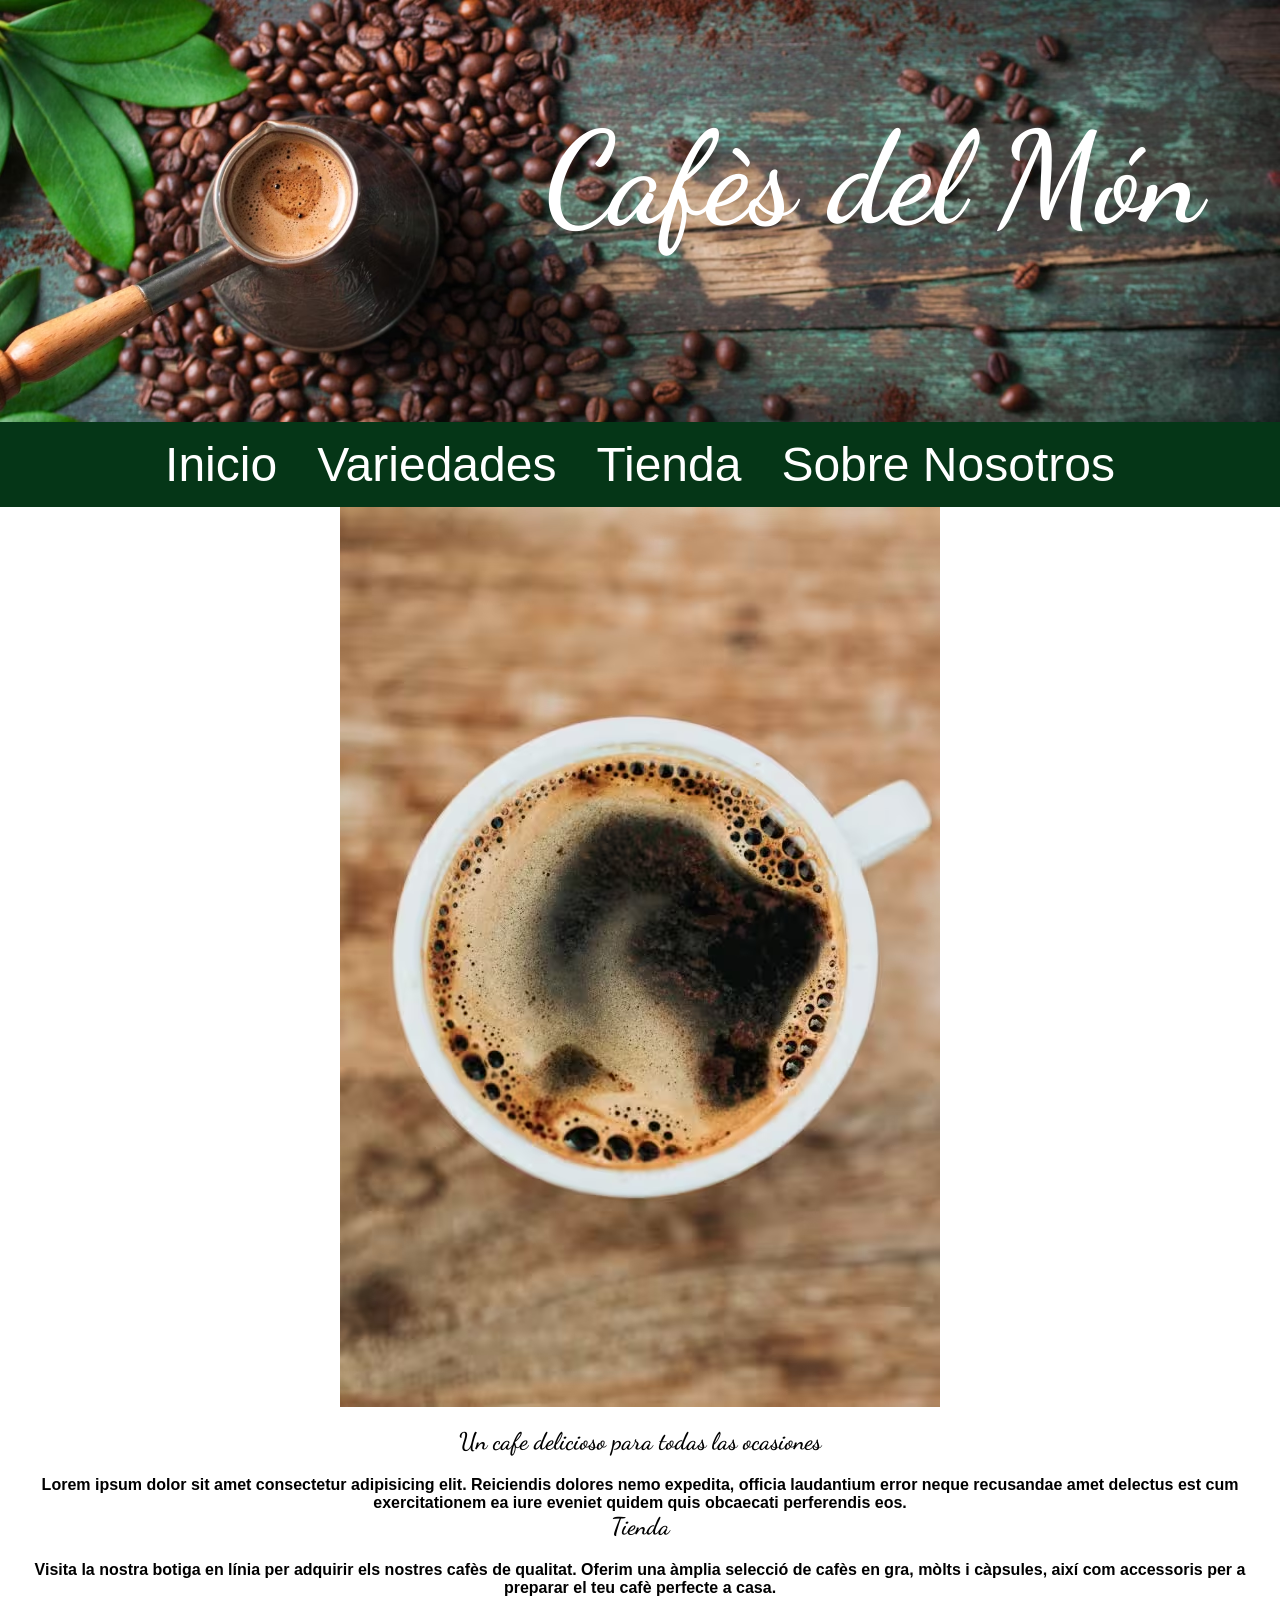
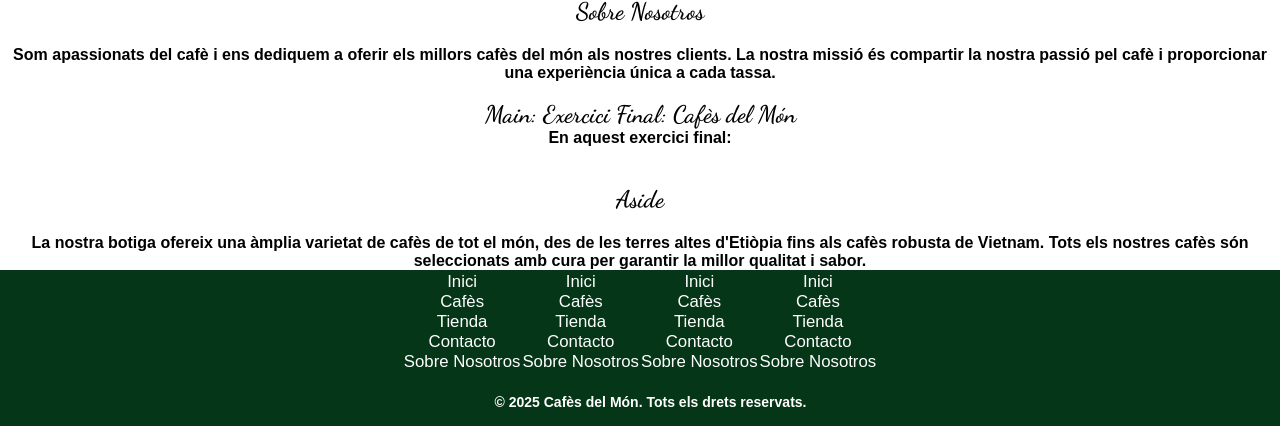
==== Web/EjercicioFinalHTML/index.html @ dc7652ca "20br1539" ====
<!DOCTYPE html>
<html lang="en">
    <!-- /*Lorem Ipsum*/ -->
<head>
    <meta charset="UTF-8">
    <meta name="viewport" content="width=device-width, initial-scale=1.0">

    <!-- Meta tags per a informació addicional -->
    <meta name="author" content="Serch Taylor">
    <meta name="description" content="Aquest és l'exercici final de HTML, on es posaran en pràctica els coneixements adquirits al llarg del curs.">
    <meta name="keywords" content="HTML, CSS, exercici final">
    <meta name="date" content="2025-02-25">
    <meta name="time" content="10:00">
    <meta name="location" content="Barcelona, Espanya">
    <meta name="viewport" content="width=device-width, initial-scale=1.0">


    <!-- Títol de la pàgina -->
    <title>Exercici Final: Cafès del Món</title>

    <!-- Enllaç a la fulla d'estils CSS i favicon -->
    <link rel="stylesheet" href="../EjercicioFinalHTML/css/styles.css">
    <link rel="icon" href="../EjercicioFinalHTML/2025-02-25__Botiga_cafes_enunciat/img/favicon.ico" type="image/x-icon">


</head>
<body>
    <!-- Contingut de la pàgina -->


    <!-- header-->
    <header>
        <h1>Cafès del Món</h1>

       <picture>
            <!-- Imatge responsive amb diferents resolucions -->
            <source media="(max-width: 450px)" srcset="../EjercicioFinalHTML/2025-02-25__Botiga_cafes_enunciat/img/index_450px.avif" type="image/webp" sizes="450px">
            <source media="(max-width: 900px)" srcset="../EjercicioFinalHTML/2025-02-25__Botiga_cafes_enunciat/img/portada_tablet_900px.webp" type="image/webp" sizes="900px">
            <source srcset="../EjercicioFinalHTML/2025-02-25__Botiga_cafes_enunciat/img/index_2000px.avif" alt="">
            <img src="" alt="">

        </picture>
        <!-- Nav have different categories -->

    </header>
        <nav>
            <ul>
                <li><a href="index.html">Inicio</a></li>
                <li><a href="#Variedades">Variedades</a></li>
                <li><a href="#Store">Tienda</a></li>
                <li><a href="#About">Sobre Nosotros</a></li>
            </ul>
        </nav>


    <!-- Min-->
    <main>
        <section id="Cafes">
            <img src="../EjercicioFinalHTML/2025-02-25__Botiga_cafes_enunciat/img/taza_arriba.vif.avif" alt="Taza con cafe negro">
            <h2>Un cafe delicioso para todas las ocasiones  </h2>
            <p>Lorem ipsum dolor sit amet consectetur adipisicing elit. Reiciendis dolores nemo expedita, officia laudantium error neque recusandae amet delectus est cum exercitationem ea iure eveniet quidem quis obcaecati perferendis eos.</p>
        </section>
        <section id="Store">
            <h2>Tienda</h2>
            <p>Visita la nostra botiga en línia per adquirir els nostres cafès de qualitat. Oferim una àmplia selecció de cafès en gra, mòlts i càpsules, així com accessoris per a preparar el teu cafè perfecte a casa.</p>
        </section>
        <section id="About">
            <h2>Sobre Nosotros</h2>
            <p>Som apassionats del cafè i ens dediquem a oferir els millors cafès del món als nostres clients. La nostra missió és compartir la nostra passió pel cafè i proporcionar una experiència única a cada tassa.</p>
        </section>

        <br>
        <h2>Main: Exercici Final: Cafès del Món</h2>
        <p>En aquest exercici final: </p>
    </main>
    <!-- article --
    article
        <h2>Article</h2>
        <p>Aquí podeu afegir contingut rellevant per a l'article.</p>
    </article-->
    <!-- Aside -->
    <aside>
        <br>
        <h2>Aside</h2>
        <p>La nostra botiga ofereix una àmplia varietat de cafès de tot el món, des de les terres altes d'Etiòpia fins als cafès robusta de Vietnam. Tots els nostres cafès són seleccionats amb cura per garantir la millor qualitat i sabor.</p>
    </aside>

    <!-- Footer-->
    <footer>
        <table>
            <td>
            <dt><a href="#home">Inici</a></dt>
            <dt><a href="#cafes">Cafès</a></dt>
            <dt><a href="#tienda">Tienda</a></dt>
            <dt><a href="#contacte">Contacto</a></dt>
            <dt><a href="#sobre-nosaltres">Sobre Nosotros</a></dt>
            </td>
            <td>
            <dt><a href="#home">Inici</a></dt>
            <dt><a href="#cafes">Cafès</a></dt>
            <dt><a href="#tienda">Tienda</a></dt>
            <dt><a href="#contacte">Contacto</a></dt>
            <dt><a href="#sobre-nosaltres">Sobre Nosotros</a></dt>
            </td>
            <td>
            <dt><a href="#home">Inici</a></dt>
            <dt><a href="#cafes">Cafès</a></dt>
            <dt><a href="#tienda">Tienda</a></dt>
            <dt><a href="#contacte">Contacto</a></dt>
            <dt><a href="#sobre-nosaltres">Sobre Nosotros</a></dt>
            </td>
            <td>
            <dt><a href="#home">Inici</a></dt>
            <dt><a href="#cafes">Cafès</a></dt>
            <dt><a href="#tienda">Tienda</a></dt>
            <dt><a href="#contacte">Contacto</a></dt>
            <dt><a href="#sobre-nosaltres">Sobre Nosotros</a></dt>
            </td>
        </table>
        <p class="pfooter">&copy; 2025 Cafès del Món. Tots els drets reservats.</p>
        <br>
    </footer>

</body>
</html>
---- Web/EjercicioFinalHTML/css/styles.css ----
/* Tipo Grafias */
@font-face {
    font-family: 'Lato',Arial, Helvetica, sans-serif;
    src: local('Lato'), local('Lato-Regular'),
     url('../2025-02-25__Botiga_cafes_enunciat/fonts/Lato/Lato-Regular.woff') format('woff'),
     url('../2025-02-25__Botiga_cafes_enunciat/fonts/Lato/Lato-Regular.woff2') format('woff2');
    font-weight: normal;
    font-style: normal;
    font-display: swap;
}

@font-face {
    font-family: 'Dancing Script';
    src: local('Dancing Script SemiBold'), local('DancingScript-SemiBold'),
     url('../2025-02-25__Botiga_cafes_enunciat/fonts/Dancing_Script/DancingScript-SemiBold.woff') format('woff'),
     url('../2025-02-25__Botiga_cafes_enunciat/fonts/Dancing_Script/DancingScript-SemiBold.woff2') format('woff2');
    font-weight: 600;
    font-style: normal;
    font-display: swap;
}
/* El * */
* {
    margin: 0;
    padding: 0;
    box-sizing: border-box;

}
/* El ROOT con sus variables */
:root {
    --color_fondo_primario: #053617;
    --color_secundari: hsl(142, 83%, 12%);
    --color_texto:black;
    --color_texto_link: white;
    --color_texto_primario: white;
    --color_fons: #fff;
    --font_primari: 'Dancing Script', sans-serif;
    --font_secundari: 'Lato', cursive;

}

/* El Resto de CSS*/

h1, h2, p {
    font-family: 'Dancing Script';
}   
h1 {
    text-align: center;
    font-size: 10vw;
    position: absolute;
    color: var(--color_texto_primario);
    right: 6vw;
    top: 8vw;
        @media(max-width: 888px) {
        right: 10vw;
        font-size: 20vw;
        top: 10vw;
        color: white;
    }
    @media(max-width: 450px) {
        right: 15vw;
        font-size: 15vw;
        color: pink;
    }

}
h2 {
    text-align: center;
    color: black;
}
p {
    text-align: center;
    color: black;
    font-family: 'Lato', sans-serif;
    font-weight: bold;

}
header {
    display: block;
    justify-content: center;
    align-items: center;
    width: auto;
    height: auto;
}
nav {
    display: flex;
    justify-content: center;
    font-display: swap;
    font-size: 40px;
    font-family: 'Lato', sans-serif;
    gap: 30px;
    background-color: var(--color_fondo_primario);
    padding: 10px 0;
    ul {        
        margin: 0 auto;
        width: auto;
        height: auto;
        justify-content: space-between;
        display: flex;
        gap: 20px;
        text-decoration: none;
        li {
            list-style: none;
            padding: 5px 10px;
            border-top: 5px transparent var(--color_texto_primario);
            border-bottom: 5px transparent var(--color_texto_primario);

            &:hover {
                border-top: 5px solid var(--color_texto_primario);
                border-bottom: 5px solid var(--color_texto_primario);
                /*border-top: 5px solid yellow;
                border-bottom: 5px solid yellow;*/
                color: yellow;
                border-radius: 5px;
            }
            a{
                color: var(--color_texto_link);
                text-decoration: none;
                font-size: 1.2em;
            }
        }
    }
}
main {
    display: flex;
    flex-direction: column;
    align-items: center;
    width: auto;
    height: auto;
}   
section {
    display: flex;
    flex-direction: column;
    align-items: center;
    gap: 20px;
}
aside{
    display: flex;
    flex-direction: column;
    align-items: center;
    gap: 20px;

}
/*sin el espacio asi quito lo blanco*/
footer{
    position: relative;
    text-align: center;
    color: white;
    font-family: 'Lato', sans-serif;
    font-size: 14px;
    background-color: var(--color_fondo_primario);
    display: block;
    text-indent: 1.5em;
     a{
                color: var(--color_texto_link);
                text-decoration: none;
                font-size: 1.2em;
            }
}
header img {
    width: 100%;
    height: auto;
    display: block;
}
html, body {
  margin: 0;
  width: 100%;      /* 100% del ancho de la ventana */
  height: 100%;     /* 100% de la altura de la ventana */
}
.pfooter {
    margin-top: 20px;
    color: white;
    align-items: center;
    font-family: 'Lato', sans-serif;
    font-size: 14px;
}   
table {
        margin: 0 auto;
        width: auto;
        height: auto;
        justify-content: space-between;
        display:autofill;
        gap: 20px;
}
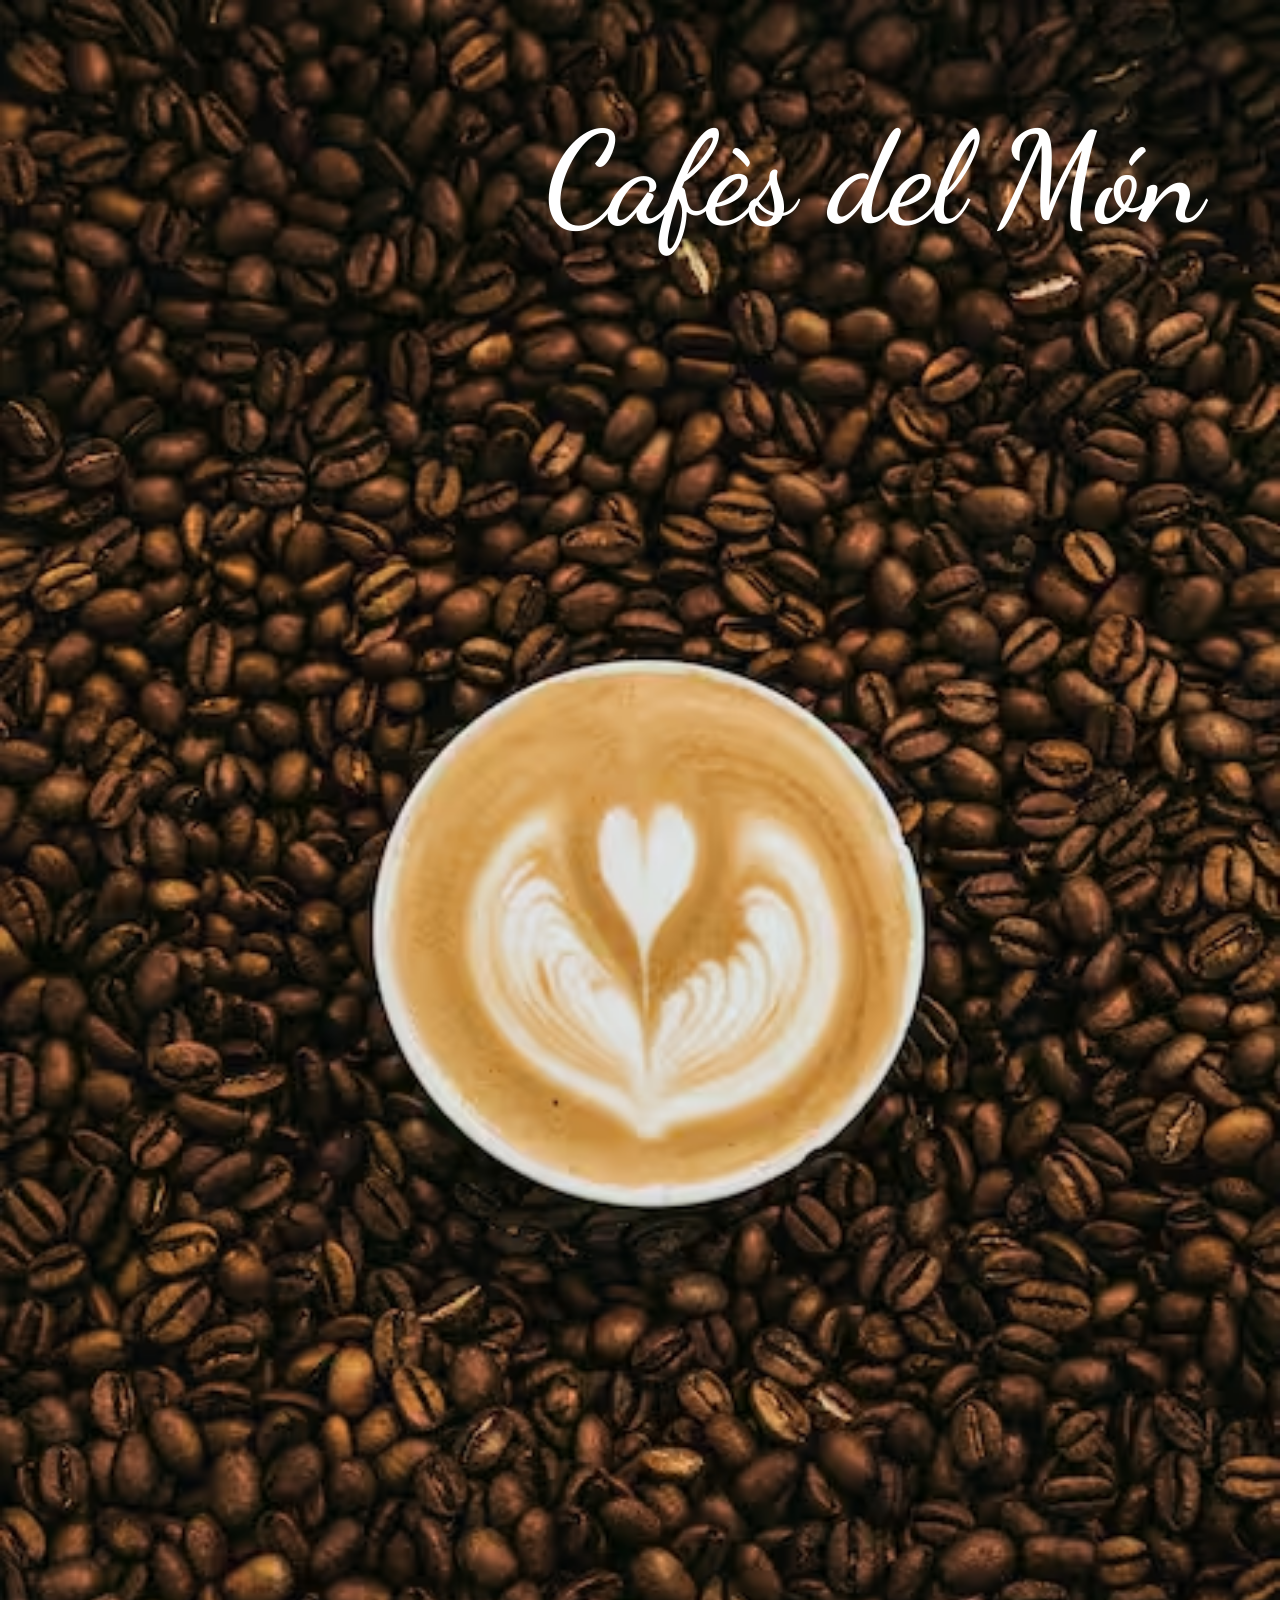
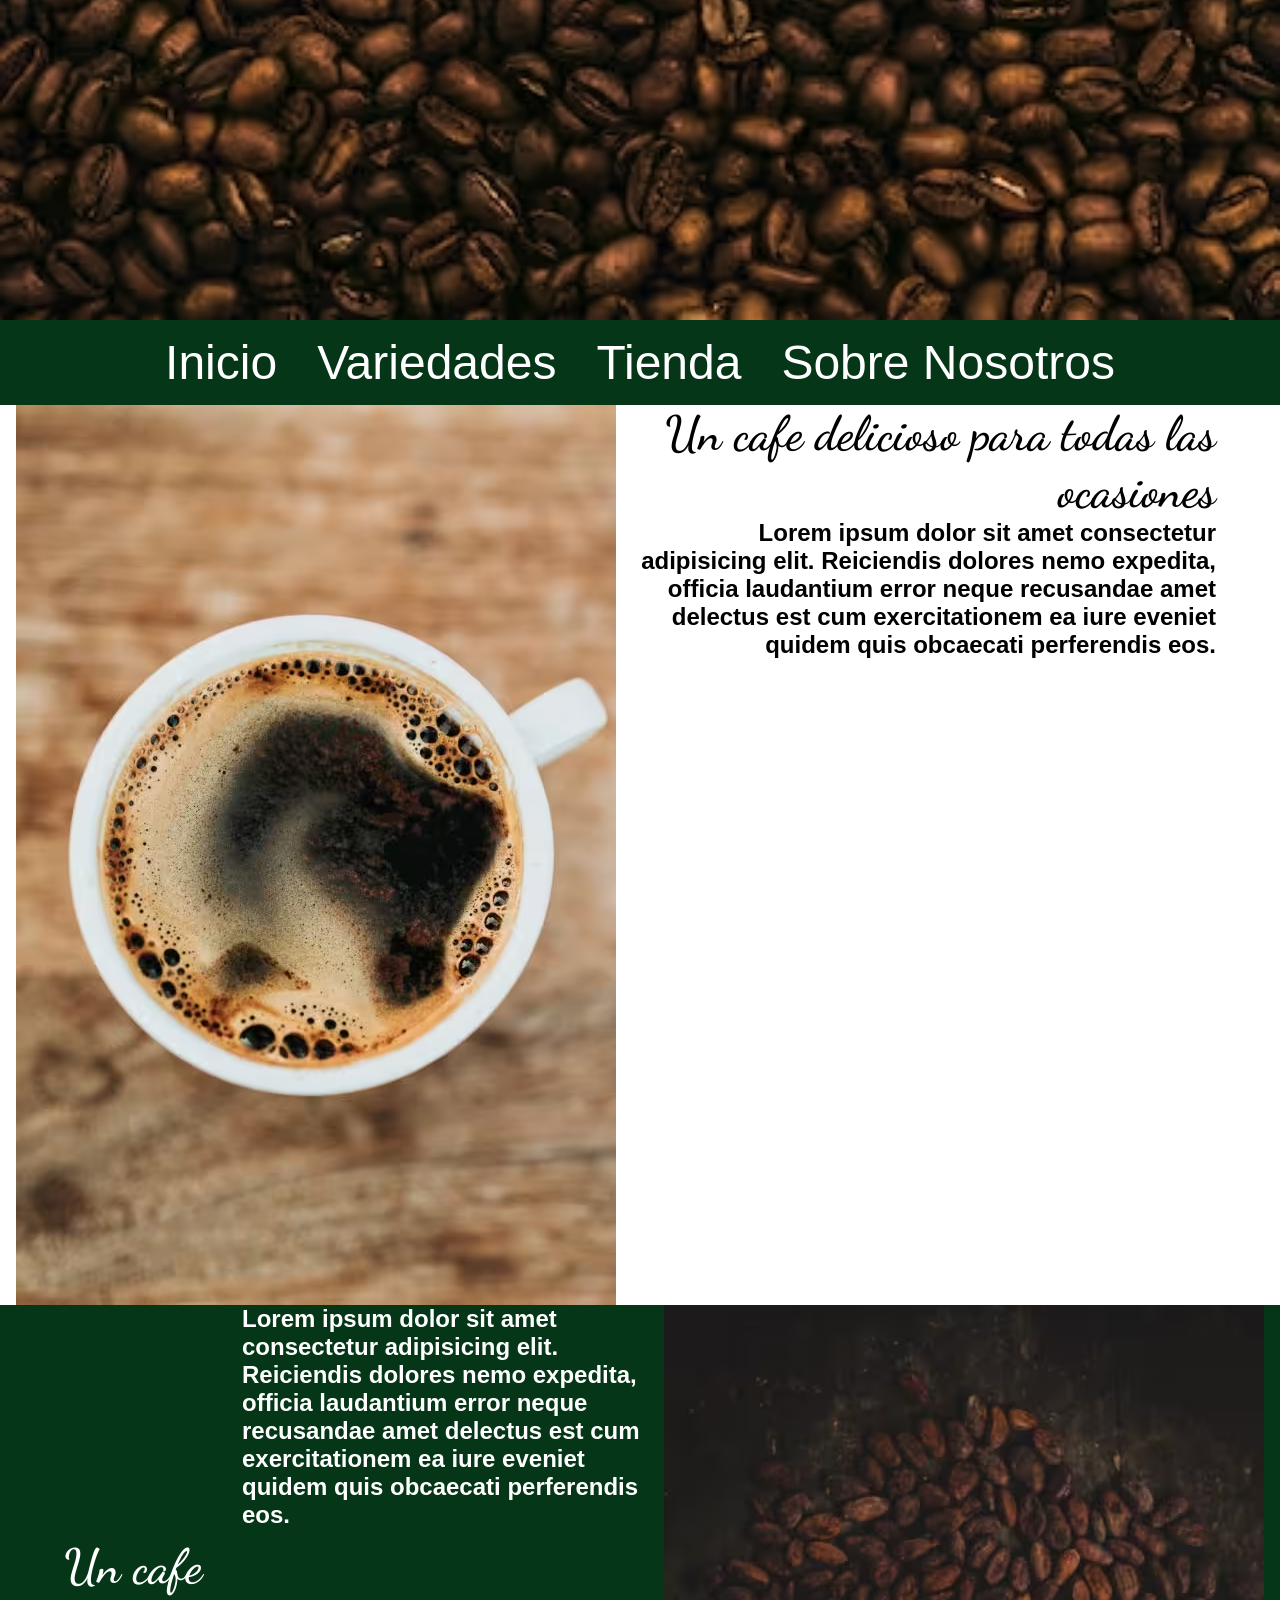
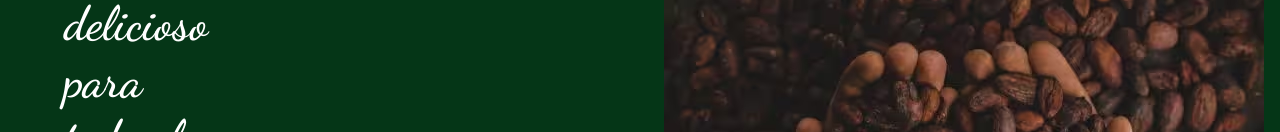
==== commit 535102fd: "20br1810" ====
--- a/Web/EjercicioFinalHTML/index.html
+++ b/Web/EjercicioFinalHTML/index.html
@@ -1,125 +1,212 @@
-<!DOCTYPE html>
+<!doctype html>
 <html lang="en">
-    <!-- /*Lorem Ipsum*/ -->
-<head>
-    <meta charset="UTF-8">
-    <meta name="viewport" content="width=device-width, initial-scale=1.0">
+  <!-- /*Lorem Ipsum*/ -->
+  <head>
+    <meta charset="UTF-8" />
+    <meta name="viewport" content="width=device-width, initial-scale=1.0" />
 
     <!-- Meta tags per a informació addicional -->
-    <meta name="author" content="Serch Taylor">
-    <meta name="description" content="Aquest és l'exercici final de HTML, on es posaran en pràctica els coneixements adquirits al llarg del curs.">
-    <meta name="keywords" content="HTML, CSS, exercici final">
-    <meta name="date" content="2025-02-25">
-    <meta name="time" content="10:00">
-    <meta name="location" content="Barcelona, Espanya">
-    <meta name="viewport" content="width=device-width, initial-scale=1.0">
-
+    <meta name="author" content="Serch Taylor" />
+    <meta
+      name="description"
+      content="Aquest és l'exercici final de HTML, on es posaran en pràctica els coneixements adquirits al llarg del curs."
+    />
+    <meta name="keywords" content="HTML, CSS, exercici final" />
+    <meta name="date" content="2025-02-25" />
+    <meta name="time" content="10:00" />
+    <meta name="location" content="Barcelona, Espanya" />
+    <meta name="viewport" content="width=device-width, initial-scale=1.0" />
 
     <!-- Títol de la pàgina -->
     <title>Exercici Final: Cafès del Món</title>
 
     <!-- Enllaç a la fulla d'estils CSS i favicon -->
-    <link rel="stylesheet" href="../EjercicioFinalHTML/css/styles.css">
-    <link rel="icon" href="../EjercicioFinalHTML/2025-02-25__Botiga_cafes_enunciat/img/favicon.ico" type="image/x-icon">
-
-
-</head>
-<body>
+    <link rel="stylesheet" href="../EjercicioFinalHTML/css/styles.css" />
+    <link
+      rel="icon"
+      href="../EjercicioFinalHTML/2025-02-25__Botiga_cafes_enunciat/img/favicon.ico"
+      type="image/x-icon"
+    />
+  </head>
+  <body>
     <!-- Contingut de la pàgina -->
-
 
     <!-- header-->
     <header>
-        <h1>Cafès del Món</h1>
-
-       <picture>
-            <!-- Imatge responsive amb diferents resolucions -->
-            <source media="(max-width: 450px)" srcset="../EjercicioFinalHTML/2025-02-25__Botiga_cafes_enunciat/img/index_450px.avif" type="image/webp" sizes="450px">
-            <source media="(max-width: 900px)" srcset="../EjercicioFinalHTML/2025-02-25__Botiga_cafes_enunciat/img/portada_tablet_900px.webp" type="image/webp" sizes="900px">
-            <source srcset="../EjercicioFinalHTML/2025-02-25__Botiga_cafes_enunciat/img/index_2000px.avif" alt="">
-            <img src="" alt="">
-
-        </picture>
-        <!-- Nav have different categories -->
-
+      <h1>Cafès del Món</h1>
+
+      <picture>
+        <!-- Imatge responsive amb diferents resolucions -->
+        <source
+          media="(max-width: 450px)"
+          srcset="
+            ../EjercicioFinalHTML/2025-02-25__Botiga_cafes_enunciat/img/index_450px.avif
+          "
+          type="image/webp"
+          sizes="450px"
+        />
+        <source
+          media="(max-width: 900px)"
+          srcset="
+            ../EjercicioFinalHTML/2025-02-25__Botiga_cafes_enunciat/img/portada_tablet_900px.webp
+          "
+          type="image/webp"
+          sizes="900px"
+        />
+        <source
+          srcset="
+            ../EjercicioFinalHTML/2025-02-25__Botiga_cafes_enunciat/img/index_2000px.avif
+          "
+          alt=""
+        />
+        <img src="" alt="" />
+      </picture>
+      <!-- Nav have different categories -->
     </header>
-        <nav>
-            <ul>
-                <li><a href="index.html">Inicio</a></li>
-                <li><a href="#Variedades">Variedades</a></li>
-                <li><a href="#Store">Tienda</a></li>
-                <li><a href="#About">Sobre Nosotros</a></li>
-            </ul>
-        </nav>
-
-
+    <nav>
+      <ul>
+        <li><a href="index.html">Inicio</a></li>
+        <li><a href="#Variedades">Variedades</a></li>
+        <li><a href="#Store">Tienda</a></li>
+        <li><a href="#About">Sobre Nosotros</a></li>
+      </ul>
+    </nav>
     <!-- Min-->
     <main>
-        <section id="Cafes">
-            <img src="../EjercicioFinalHTML/2025-02-25__Botiga_cafes_enunciat/img/taza_arriba.vif.avif" alt="Taza con cafe negro">
-            <h2>Un cafe delicioso para todas las ocasiones  </h2>
-            <p>Lorem ipsum dolor sit amet consectetur adipisicing elit. Reiciendis dolores nemo expedita, officia laudantium error neque recusandae amet delectus est cum exercitationem ea iure eveniet quidem quis obcaecati perferendis eos.</p>
-        </section>
-        <section id="Store">
-            <h2>Tienda</h2>
-            <p>Visita la nostra botiga en línia per adquirir els nostres cafès de qualitat. Oferim una àmplia selecció de cafès en gra, mòlts i càpsules, així com accessoris per a preparar el teu cafè perfecte a casa.</p>
-        </section>
-        <section id="About">
-            <h2>Sobre Nosotros</h2>
-            <p>Som apassionats del cafè i ens dediquem a oferir els millors cafès del món als nostres clients. La nostra missió és compartir la nostra passió pel cafè i proporcionar una experiència única a cada tassa.</p>
-        </section>
-
-        <br>
-        <h2>Main: Exercici Final: Cafès del Món</h2>
-        <p>En aquest exercici final: </p>
+        <!-- Primera Seccion -->
+      <section class="texto_fotos texto_derecha">
+        <div>
+          <img
+            src="../EjercicioFinalHTML/2025-02-25__Botiga_cafes_enunciat/img/taza_arriba.vif.avif"
+            alt="Taza con cafe negro"
+          />
+          <div>
+            <h2>Un cafe delicioso para todas las ocasiones</h2>
+            <p>
+              Lorem ipsum dolor sit amet consectetur adipisicing elit.
+              Reiciendis dolores nemo expedita, officia laudantium error neque
+              recusandae amet delectus est cum exercitationem ea iure eveniet
+              quidem quis obcaecati perferendis eos.
+            </p>
+          </div>
+        </div>
+      </section>
+<!-- Segunda Seccion -->
+      <section class="texto_fotos texto_izquierda">
+        <div>
+          <h2>Un cafe delicioso para todas las ocasiones</h2>
+          <p>
+            Lorem ipsum dolor sit amet consectetur adipisicing elit. Reiciendis
+            dolores nemo expedita, officia laudantium error neque recusandae
+            amet delectus est cum exercitationem ea iure eveniet quidem quis
+            obcaecati perferendis eos.
+          </p>
+          <div>
+            <img
+              src="../EjercicioFinalHTML/2025-02-25__Botiga_cafes_enunciat/img/natural_600x750.avif"
+              alt="Taza con cafe negro"
+            />
+          </div>
+        </div>
+      </section>
+      <!-- Tercera Seccion -->
+       <section class="texto_fotos texto_derecha">
+        <div>
+          <video src="../EjercicioFinalHTML/2025-02-25__Botiga_cafes_enunciat/assets/Basic_heart_latte_art.mp4" controls muted autoplay loop>
+          </video>
+          </video>
+          <div>
+            <h2>Un cafe delicioso para todas las ocasiones</h2>
+            <p>
+              Lorem ipsum dolor sit amet consectetur adipisicing elit.
+              Reiciendis dolores nemo expedita, officia laudantium error neque
+              recusandae amet delectus est cum exercitationem ea iure eveniet
+              quidem quis obcaecati perferendis eos.
+            </p>
+          </div>
+        </div>
+      </section>
+<!-- Quarta Seccion -->
+      <section class="texto_fotos texto_izquierda">
+        <div>
+          <h2>Un cafe delicioso para todas las ocasiones</h2>
+          <p>
+            Lorem ipsum dolor sit amet consectetur adipisicing elit. Reiciendis
+            dolores nemo expedita, officia laudantium error neque recusandae
+            amet delectus est cum exercitationem ea iure eveniet quidem quis
+            obcaecati perferendis eos.
+          </p>
+          <div>
+            <img
+              src="../EjercicioFinalHTML/2025-02-25__Botiga_cafes_enunciat/img/grupo-amigos-bebiendo.avif"
+              alt="Taza con cafe negro"
+            />
+          </div>
+        </div>
+      </section>
+ <!-- Quinta Seccion -->     
+<section class="section_opinion">
+    <h2>Nuestros clientes opinan</h2>
+
+</section>
+
     </main>
+
     <!-- article --
     article
         <h2>Article</h2>
         <p>Aquí podeu afegir contingut rellevant per a l'article.</p>
     </article-->
     <!-- Aside -->
+
     <aside>
-        <br>
-        <h2>Aside</h2>
-        <p>La nostra botiga ofereix una àmplia varietat de cafès de tot el món, des de les terres altes d'Etiòpia fins als cafès robusta de Vietnam. Tots els nostres cafès són seleccionats amb cura per garantir la millor qualitat i sabor.</p>
+      <h2>Aside</h2>
+      <p>
+        La nostra botiga ofereix una àmplia varietat de cafès de tot el món, des
+        de les terres altes d'Etiòpia fins als cafès robusta de Vietnam. Tots
+        els nostres cafès són seleccionats amb cura per garantir la millor
+        qualitat i sabor.
+      </p>
     </aside>
 
     <!-- Footer-->
     <footer>
-        <table>
-            <td>
-            <dt><a href="#home">Inici</a></dt>
-            <dt><a href="#cafes">Cafès</a></dt>
-            <dt><a href="#tienda">Tienda</a></dt>
-            <dt><a href="#contacte">Contacto</a></dt>
-            <dt><a href="#sobre-nosaltres">Sobre Nosotros</a></dt>
-            </td>
-            <td>
-            <dt><a href="#home">Inici</a></dt>
-            <dt><a href="#cafes">Cafès</a></dt>
-            <dt><a href="#tienda">Tienda</a></dt>
-            <dt><a href="#contacte">Contacto</a></dt>
-            <dt><a href="#sobre-nosaltres">Sobre Nosotros</a></dt>
-            </td>
-            <td>
-            <dt><a href="#home">Inici</a></dt>
-            <dt><a href="#cafes">Cafès</a></dt>
-            <dt><a href="#tienda">Tienda</a></dt>
-            <dt><a href="#contacte">Contacto</a></dt>
-            <dt><a href="#sobre-nosaltres">Sobre Nosotros</a></dt>
-            </td>
-            <td>
-            <dt><a href="#home">Inici</a></dt>
-            <dt><a href="#cafes">Cafès</a></dt>
-            <dt><a href="#tienda">Tienda</a></dt>
-            <dt><a href="#contacte">Contacto</a></dt>
-            <dt><a href="#sobre-nosaltres">Sobre Nosotros</a></dt>
-            </td>
-        </table>
-        <p class="pfooter">&copy; 2025 Cafès del Món. Tots els drets reservats.</p>
-        <br>
+        <!-- GRIP -->
+      <br/>
+      <table>
+        <td>
+          <dt><a href="#home">Inici</a></dt>
+          <dt><a href="#cafes">Cafès</a></dt>
+          <dt><a href="#tienda">Tienda</a></dt>
+          <dt><a href="#contacte">Contacto</a></dt>
+          <dt><a href="#sobre-nosaltres">Sobre Nosotros</a></dt>
+        </td>
+        <td>
+          <dt><a href="#home">Inici</a></dt>
+          <dt><a href="#cafes">Cafès</a></dt>
+          <dt><a href="#tienda">Tienda</a></dt>
+          <dt><a href="#contacte">Contacto</a></dt>
+          <dt><a href="#sobre-nosaltres">Sobre Nosotros</a></dt>
+        </td>
+        <td>
+          <dt><a href="#home">Inici</a></dt>
+          <dt><a href="#cafes">Cafès</a></dt>
+          <dt><a href="#tienda">Tienda</a></dt>
+          <dt><a href="#contacte">Contacto</a></dt>
+          <dt><a href="#sobre-nosaltres">Sobre Nosotros</a></dt>
+        </td>
+        <td>
+          <dt><a href="#home">Inici</a></dt>
+          <dt><a href="#cafes">Cafès</a></dt>
+          <dt><a href="#tienda">Tienda</a></dt>
+          <dt><a href="#contacte">Contacto</a></dt>
+          <dt><a href="#sobre-nosaltres">Sobre Nosotros</a></dt>
+        </td>
+      </table>
+      <p class="pfooter">
+        &copy; 2025 Cafès del Món. Tots els drets reservats.
+      </p>
+      <br />
     </footer>
-
-</body>
-</html>+  </body>
+</html>
--- a/Web/EjercicioFinalHTML/css/styles.css
+++ b/Web/EjercicioFinalHTML/css/styles.css
@@ -35,6 +35,7 @@
     --color_fons: #fff;
     --font_primari: 'Dancing Script', sans-serif;
     --font_secundari: 'Lato', cursive;
+    --breakpoint_principal: 1200px; 
 
 }
 
@@ -50,11 +51,11 @@
     color: var(--color_texto_primario);
     right: 6vw;
     top: 8vw;
-        @media(max-width: 888px) {
+        @media(max-width: 900px) {
         right: 10vw;
         font-size: 20vw;
         top: 10vw;
-        color: white;
+        color: grey;
     }
     @media(max-width: 450px) {
         right: 15vw;
@@ -63,13 +64,7 @@
     }
 
 }
-h2 {
-    text-align: center;
-    color: black;
-}
 p {
-    text-align: center;
-    color: black;
     font-family: 'Lato', sans-serif;
     font-weight: bold;
 
@@ -78,8 +73,7 @@
     display: block;
     justify-content: center;
     align-items: center;
-    width: auto;
-    height: auto;
+
 }
 nav {
     display: flex;
@@ -119,19 +113,18 @@
             }
         }
     }
-}
+}/*
 main {
     display: flex;
     flex-direction: column;
     align-items: center;
     width: auto;
     height: auto;
-}   
+}   */
 section {
     display: flex;
     flex-direction: column;
     align-items: center;
-    gap: 20px;
 }
 aside{
     display: flex;
@@ -172,7 +165,49 @@
     align-items: center;
     font-family: 'Lato', sans-serif;
     font-size: 14px;
-}   
+}  
+section > div { /*hijo directo*/
+        margin: 0 auto;
+        width: var(--breakpoint_principal);
+        justify-content: space-between;
+        display: flex;
+        gap: 20px;
+        img {
+            width: auto;
+            height: auto;
+            display: block;
+        }
+        video{
+            width: 50%;
+        }
+}
+.texto_fotos{
+    display: flex;
+    flex-direction: column;
+    justify-content: center;
+    h2 {
+        align-content: center;
+        font-size: 3rem; /*1 rem 16px*/
+    }
+    p{
+        font-size: 1.5rem;
+    }
+}
+.texto_derecha{
+    text-align: right;
+    padding-right: 3rem;
+}
+.texto_izquierda{
+    text-align: left;
+    padding-left: 3rem;
+    background-color: var(--color_fondo_primario);
+    color:  var(--color_texto_primario);;
+}
+.section_opinion{
+    text-align: center;
+    font-size: 3.5rem;
+}
+
 table {
         margin: 0 auto;
         width: auto;
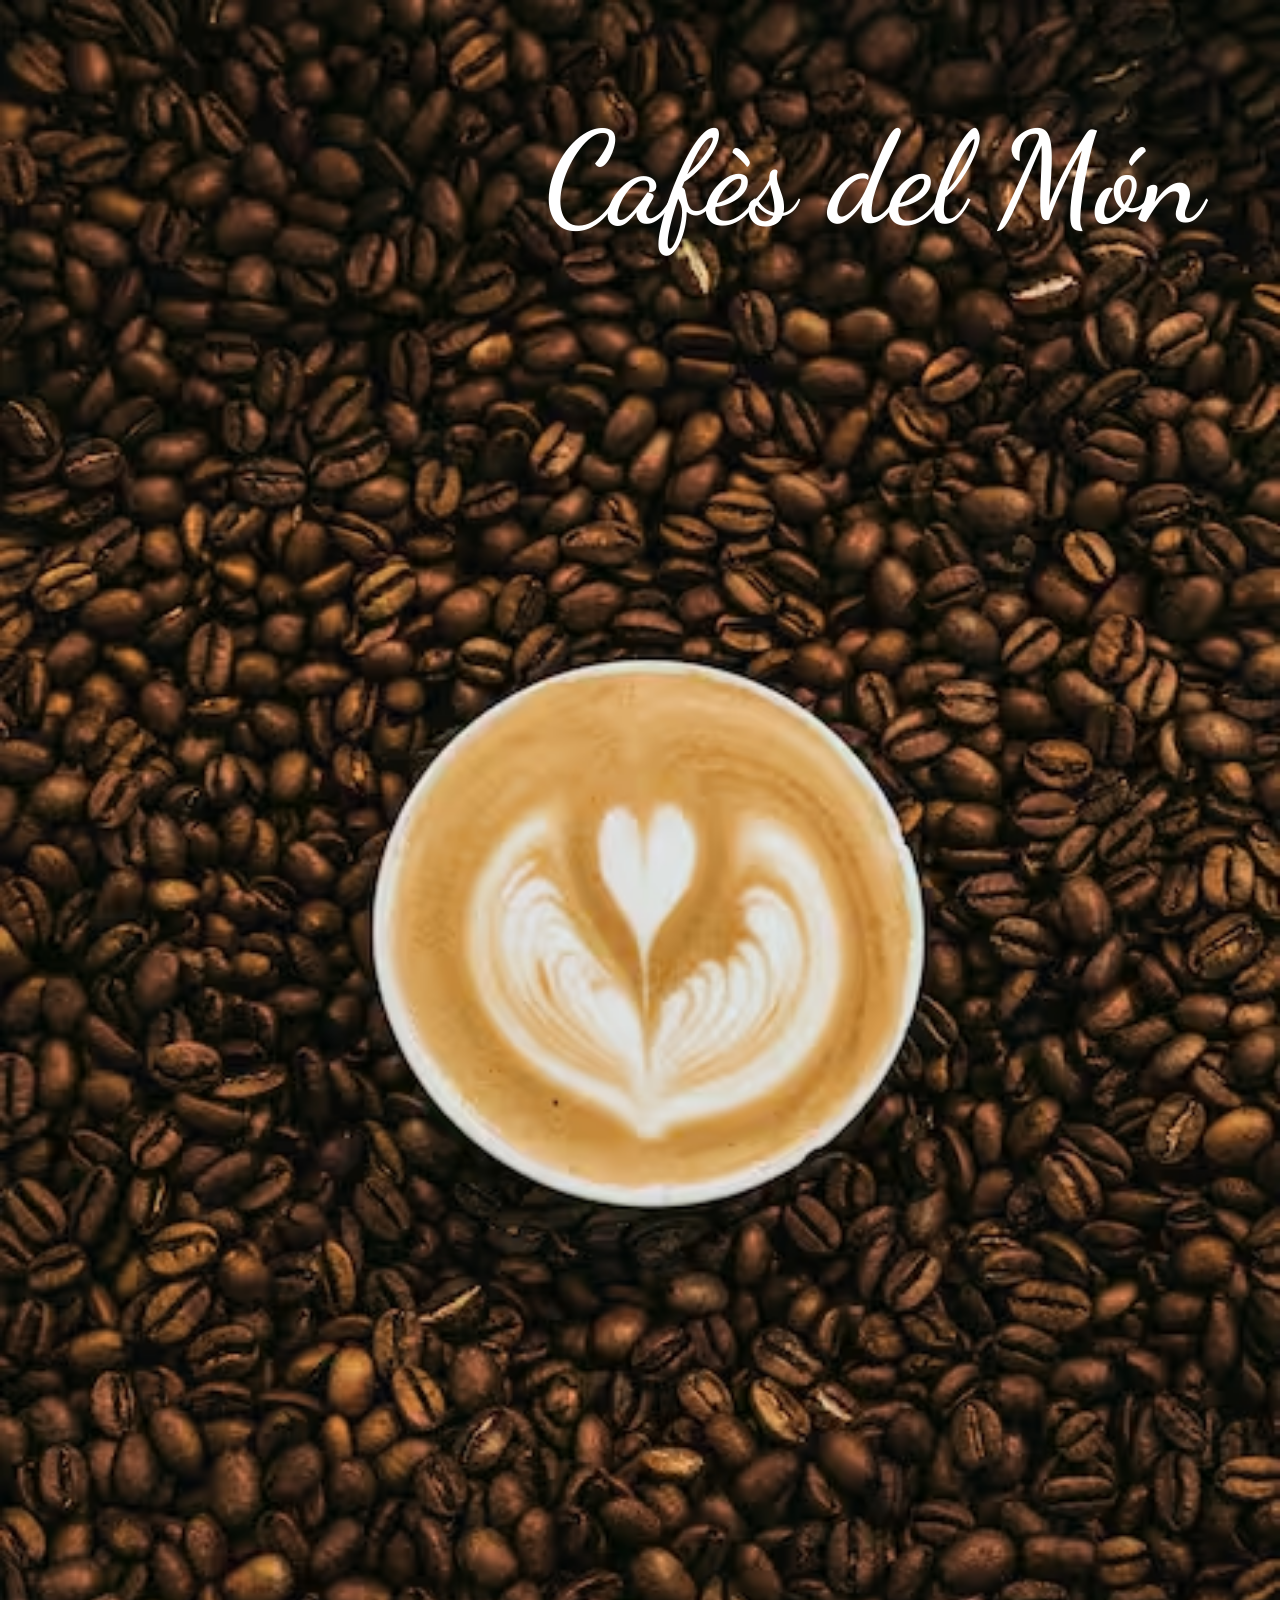
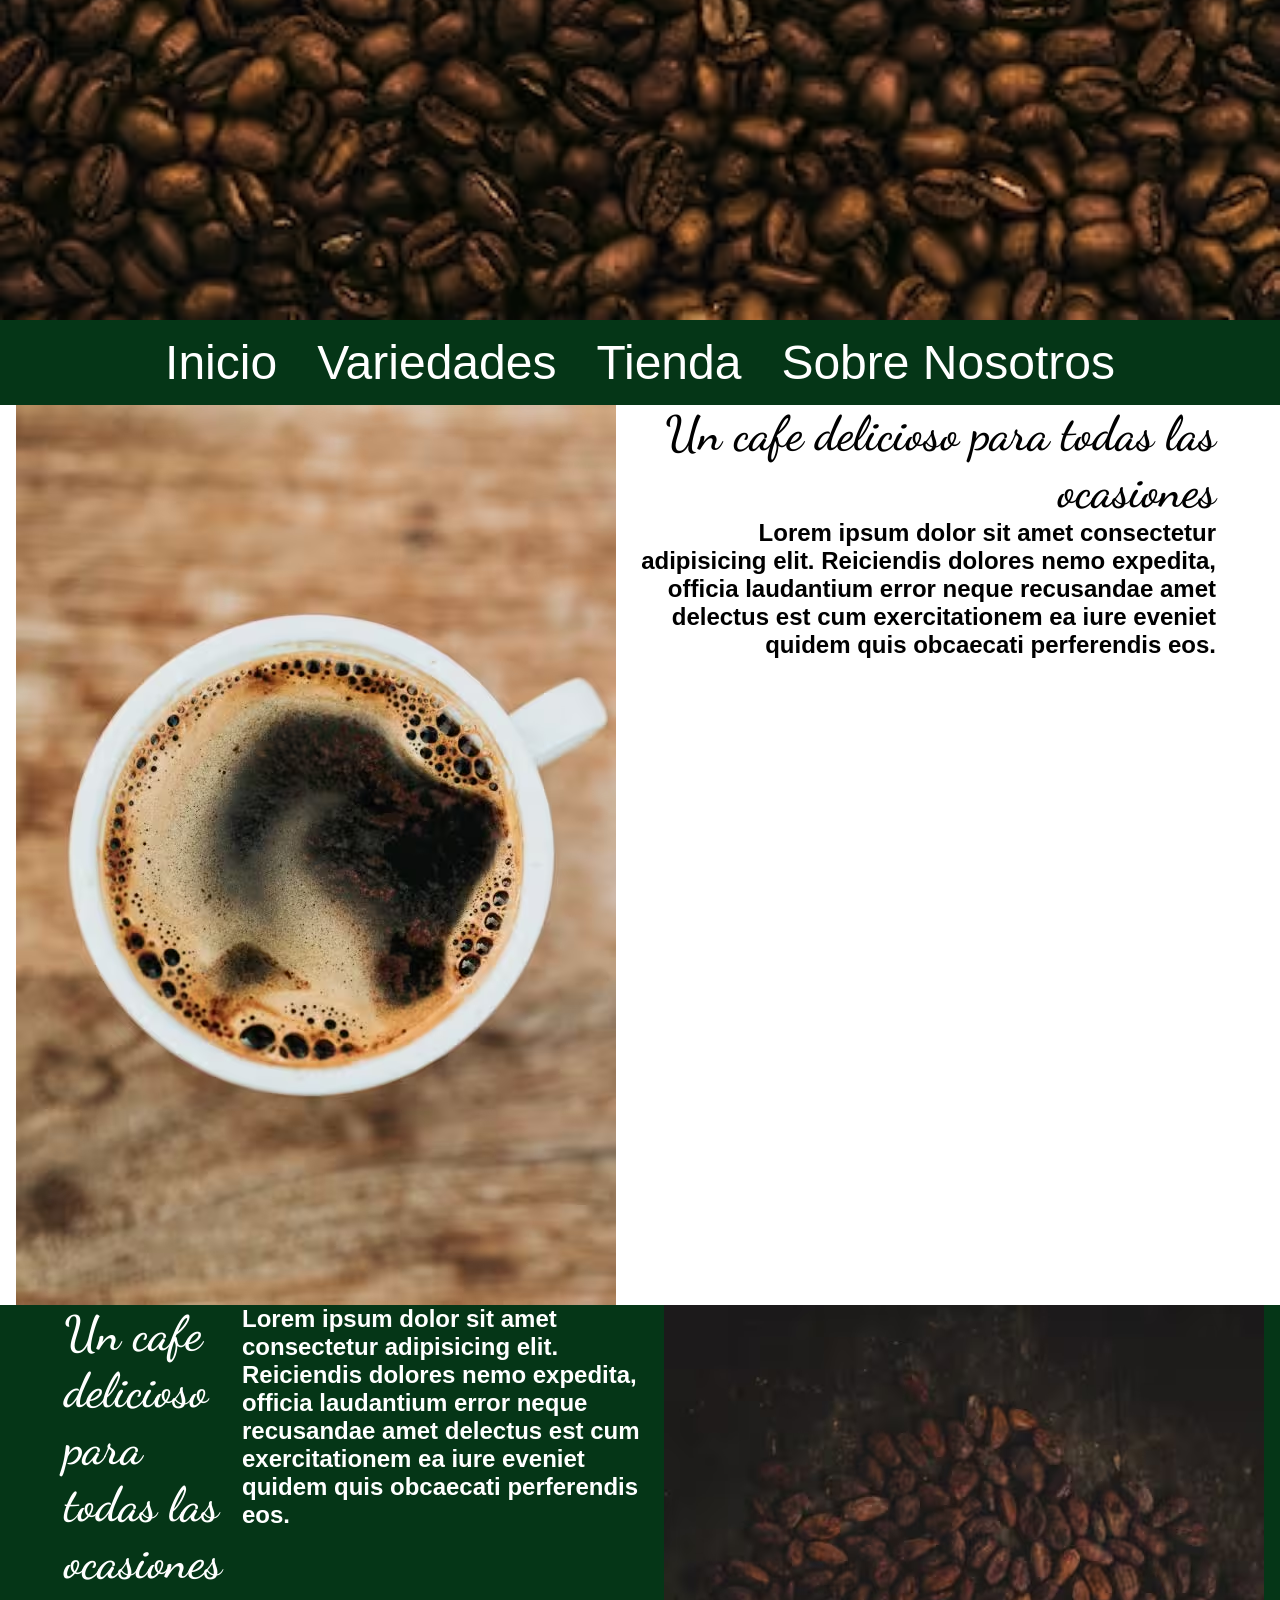
==== commit 9a9f9080: "20br1853" ====
--- a/Web/EjercicioFinalHTML/index.html
+++ b/Web/EjercicioFinalHTML/index.html
@@ -130,12 +130,10 @@
       <section class="texto_fotos texto_izquierda">
         <div>
           <h2>Un cafe delicioso para todas las ocasiones</h2>
-          <p>
-            Lorem ipsum dolor sit amet consectetur adipisicing elit. Reiciendis
+          <p>Lorem ipsum dolor sit amet consectetur adipisicing elit. Reiciendis
             dolores nemo expedita, officia laudantium error neque recusandae
             amet delectus est cum exercitationem ea iure eveniet quidem quis
-            obcaecati perferendis eos.
-          </p>
+            obcaecati perferendis eos.</p>
           <div>
             <img
               src="../EjercicioFinalHTML/2025-02-25__Botiga_cafes_enunciat/img/grupo-amigos-bebiendo.avif"
@@ -171,38 +169,9 @@
 
     <!-- Footer-->
     <footer>
-        <!-- GRIP -->
+        <!-- GRID -->
       <br/>
-      <table>
-        <td>
-          <dt><a href="#home">Inici</a></dt>
-          <dt><a href="#cafes">Cafès</a></dt>
-          <dt><a href="#tienda">Tienda</a></dt>
-          <dt><a href="#contacte">Contacto</a></dt>
-          <dt><a href="#sobre-nosaltres">Sobre Nosotros</a></dt>
-        </td>
-        <td>
-          <dt><a href="#home">Inici</a></dt>
-          <dt><a href="#cafes">Cafès</a></dt>
-          <dt><a href="#tienda">Tienda</a></dt>
-          <dt><a href="#contacte">Contacto</a></dt>
-          <dt><a href="#sobre-nosaltres">Sobre Nosotros</a></dt>
-        </td>
-        <td>
-          <dt><a href="#home">Inici</a></dt>
-          <dt><a href="#cafes">Cafès</a></dt>
-          <dt><a href="#tienda">Tienda</a></dt>
-          <dt><a href="#contacte">Contacto</a></dt>
-          <dt><a href="#sobre-nosaltres">Sobre Nosotros</a></dt>
-        </td>
-        <td>
-          <dt><a href="#home">Inici</a></dt>
-          <dt><a href="#cafes">Cafès</a></dt>
-          <dt><a href="#tienda">Tienda</a></dt>
-          <dt><a href="#contacte">Contacto</a></dt>
-          <dt><a href="#sobre-nosaltres">Sobre Nosotros</a></dt>
-        </td>
-      </table>
+    
       <p class="pfooter">
         &copy; 2025 Cafès del Món. Tots els drets reservats.
       </p>
--- a/Web/EjercicioFinalHTML/css/styles.css
+++ b/Web/EjercicioFinalHTML/css/styles.css
@@ -185,8 +185,8 @@
     display: flex;
     flex-direction: column;
     justify-content: center;
-    h2 {
-        align-content: center;
+    h2{
+       /* align-content: center;*/
         font-size: 3rem; /*1 rem 16px*/
     }
     p{
@@ -207,12 +207,3 @@
     text-align: center;
     font-size: 3.5rem;
 }
-
-table {
-        margin: 0 auto;
-        width: auto;
-        height: auto;
-        justify-content: space-between;
-        display:autofill;
-        gap: 20px;
-}
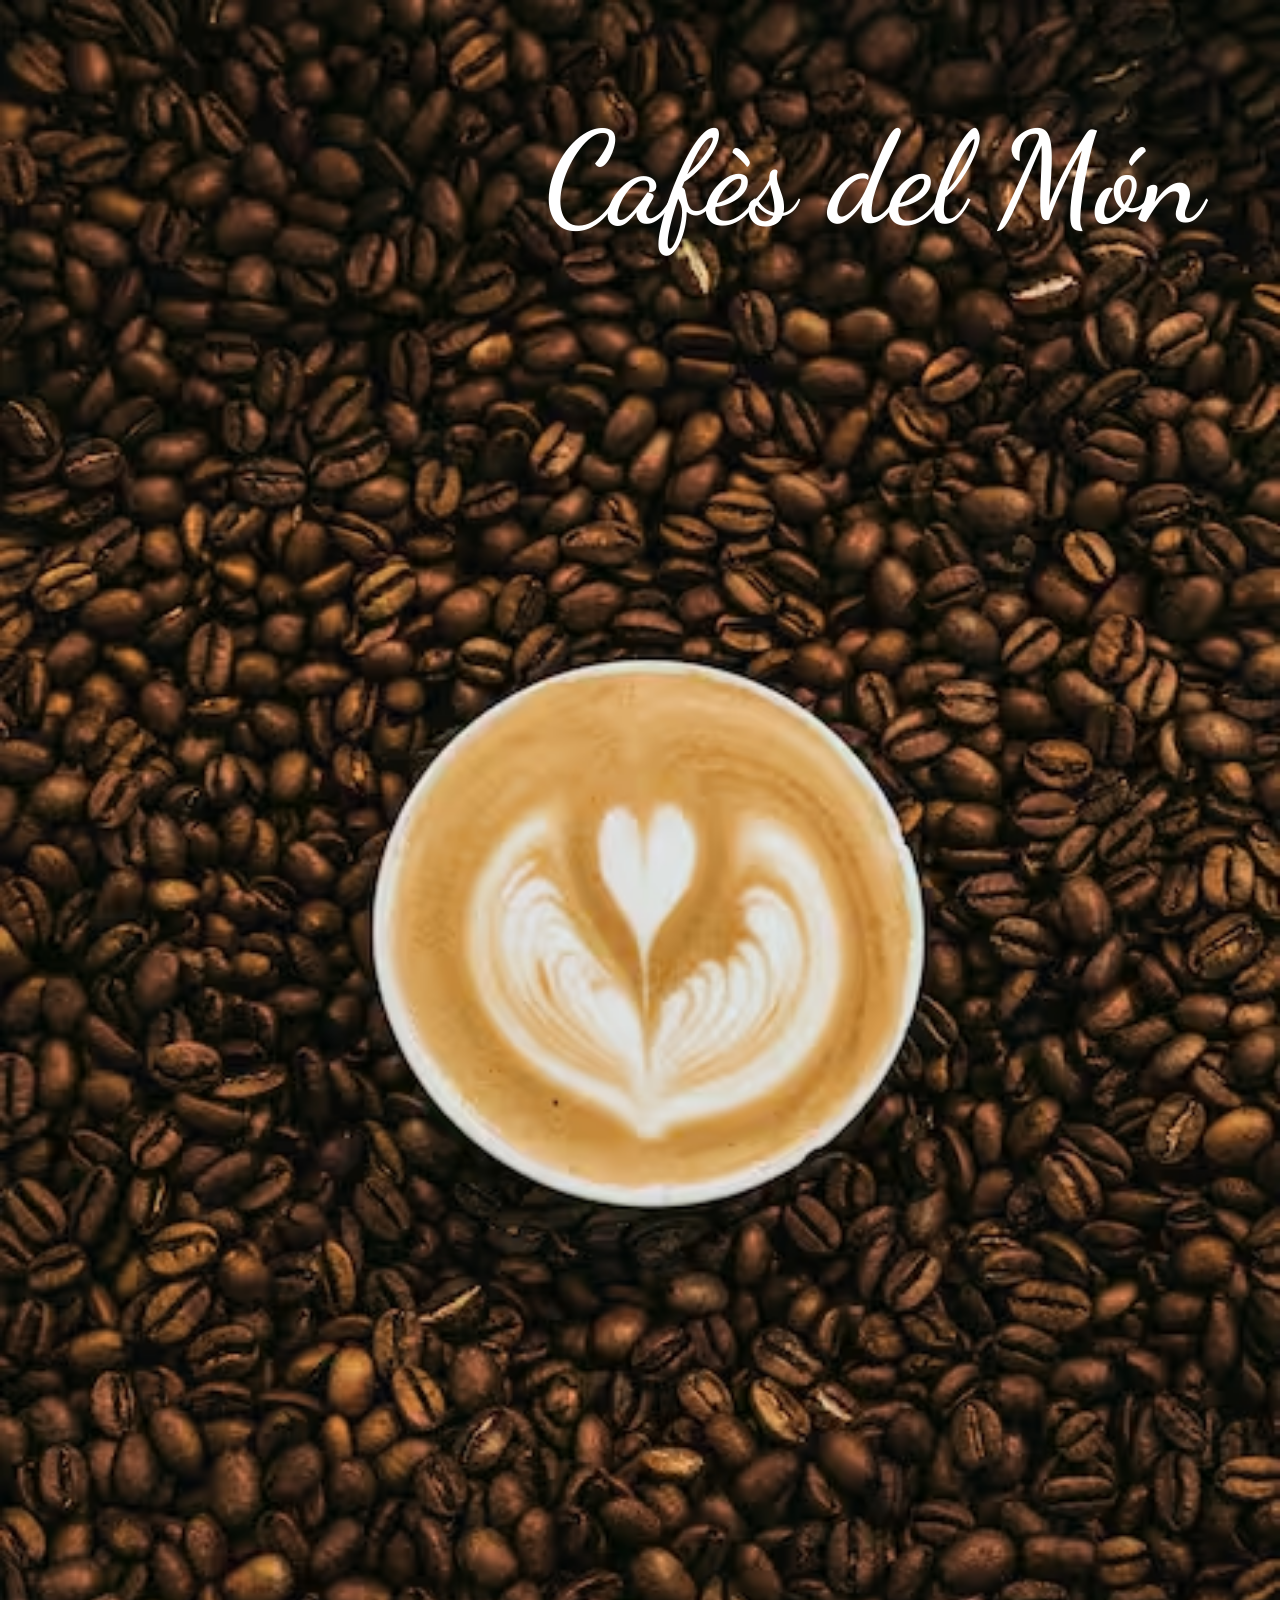
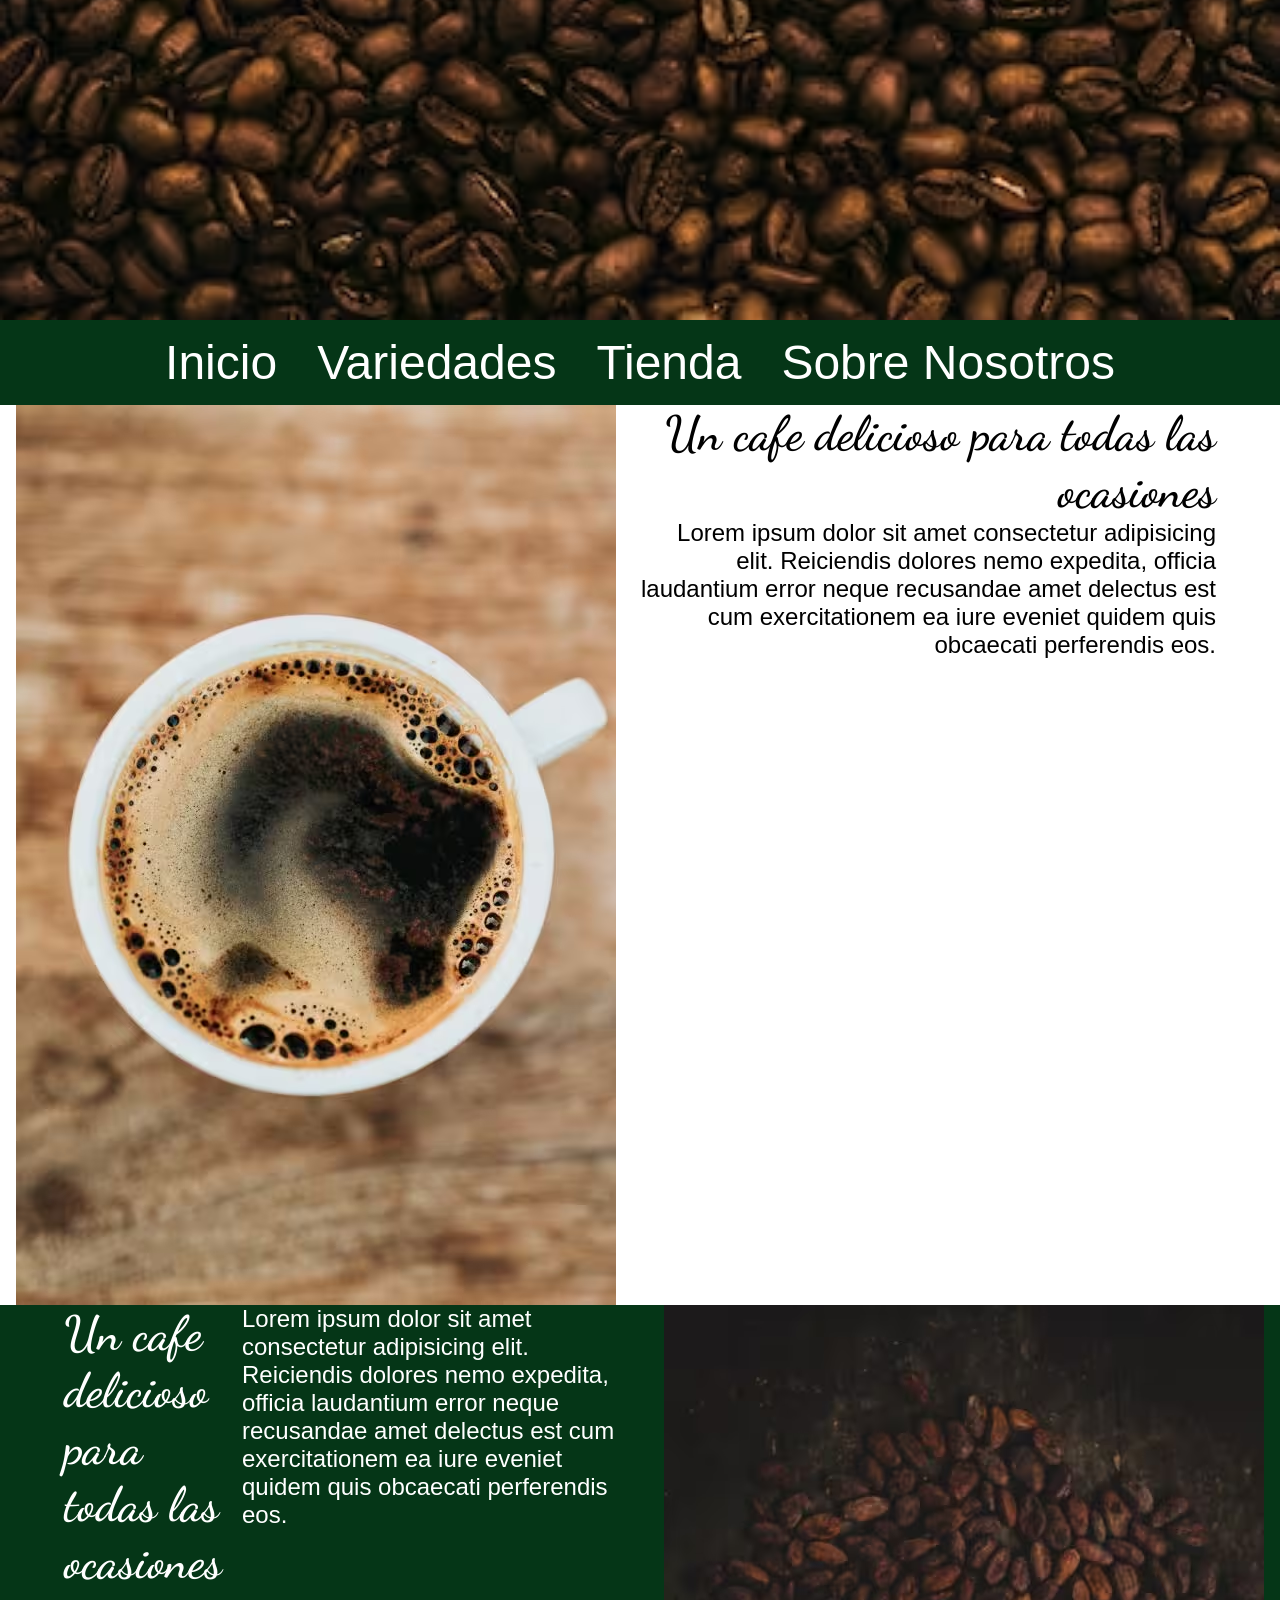
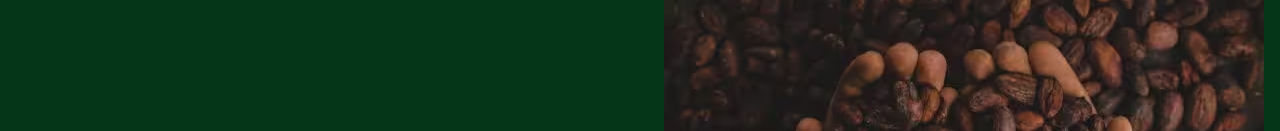
==== commit cbc1384f: "20br1950" ====
--- a/Web/EjercicioFinalHTML/index.html
+++ b/Web/EjercicioFinalHTML/index.html
@@ -145,6 +145,32 @@
  <!-- Quinta Seccion -->     
 <section class="section_opinion">
     <h2>Nuestros clientes opinan</h2>
+    <div>
+        <div>
+            <p>
+                Lorem ipsum, dolor sit amet consectetur adipisicing elit. Perspiciatis commodi nulla similique quas explicabo officiis saepe iste nemo quo corporis a rerum fugit sit unde, facere veniam debitis harum labore!
+            </p>
+            <cite>
+                caperucita roja
+            </cite>
+        </div>
+        <div>
+            <p>
+                Lorem ipsum, dolor sit amet consectetur adipisicing elit. Perspiciatis commodi nulla similique quas explicabo officiis saepe iste nemo quo corporis a rerum fugit sit unde, facere veniam debitis harum labore!
+            </p>
+            <cite>
+                Songoku
+            </cite>
+        </div>
+    <div>
+        <p>
+            Lorem ipsum, dolor sit amet consectetur adipisicing elit. Perspiciatis commodi nulla similique quas explicabo officiis saepe iste nemo quo corporis a rerum fugit sit unde, facere veniam debitis harum labore!
+        </p>
+        <cite>
+            Peter Pan
+        </cite>
+    </div>
+    </div>
 
 </section>
 
--- a/Web/EjercicioFinalHTML/css/styles.css
+++ b/Web/EjercicioFinalHTML/css/styles.css
@@ -65,9 +65,7 @@
 
 }
 p {
-    font-family: 'Lato', sans-serif;
-    font-weight: bold;
-
+    font-family: 'Lato', sans-serif;    
 }
 header {
     display: block;
@@ -113,14 +111,13 @@
             }
         }
     }
-}/*
+}
 main {
-    display: flex;
     flex-direction: column;
     align-items: center;
     width: auto;
     height: auto;
-}   */
+}
 section {
     display: flex;
     flex-direction: column;
@@ -204,6 +201,17 @@
     color:  var(--color_texto_primario);;
 }
 .section_opinion{
-    text-align: center;
-    font-size: 3.5rem;
-}
+    display: grid;
+    grid-template-columns: repeat(3, 1fr);
+        h2{
+       /* align-content: center;*/
+        font-size: 3rem; /*1 rem 16px*/
+    }
+    h2{
+        text-align: center;
+        font-size: 3.5rem;
+    }
+    div{
+
+    }
+}
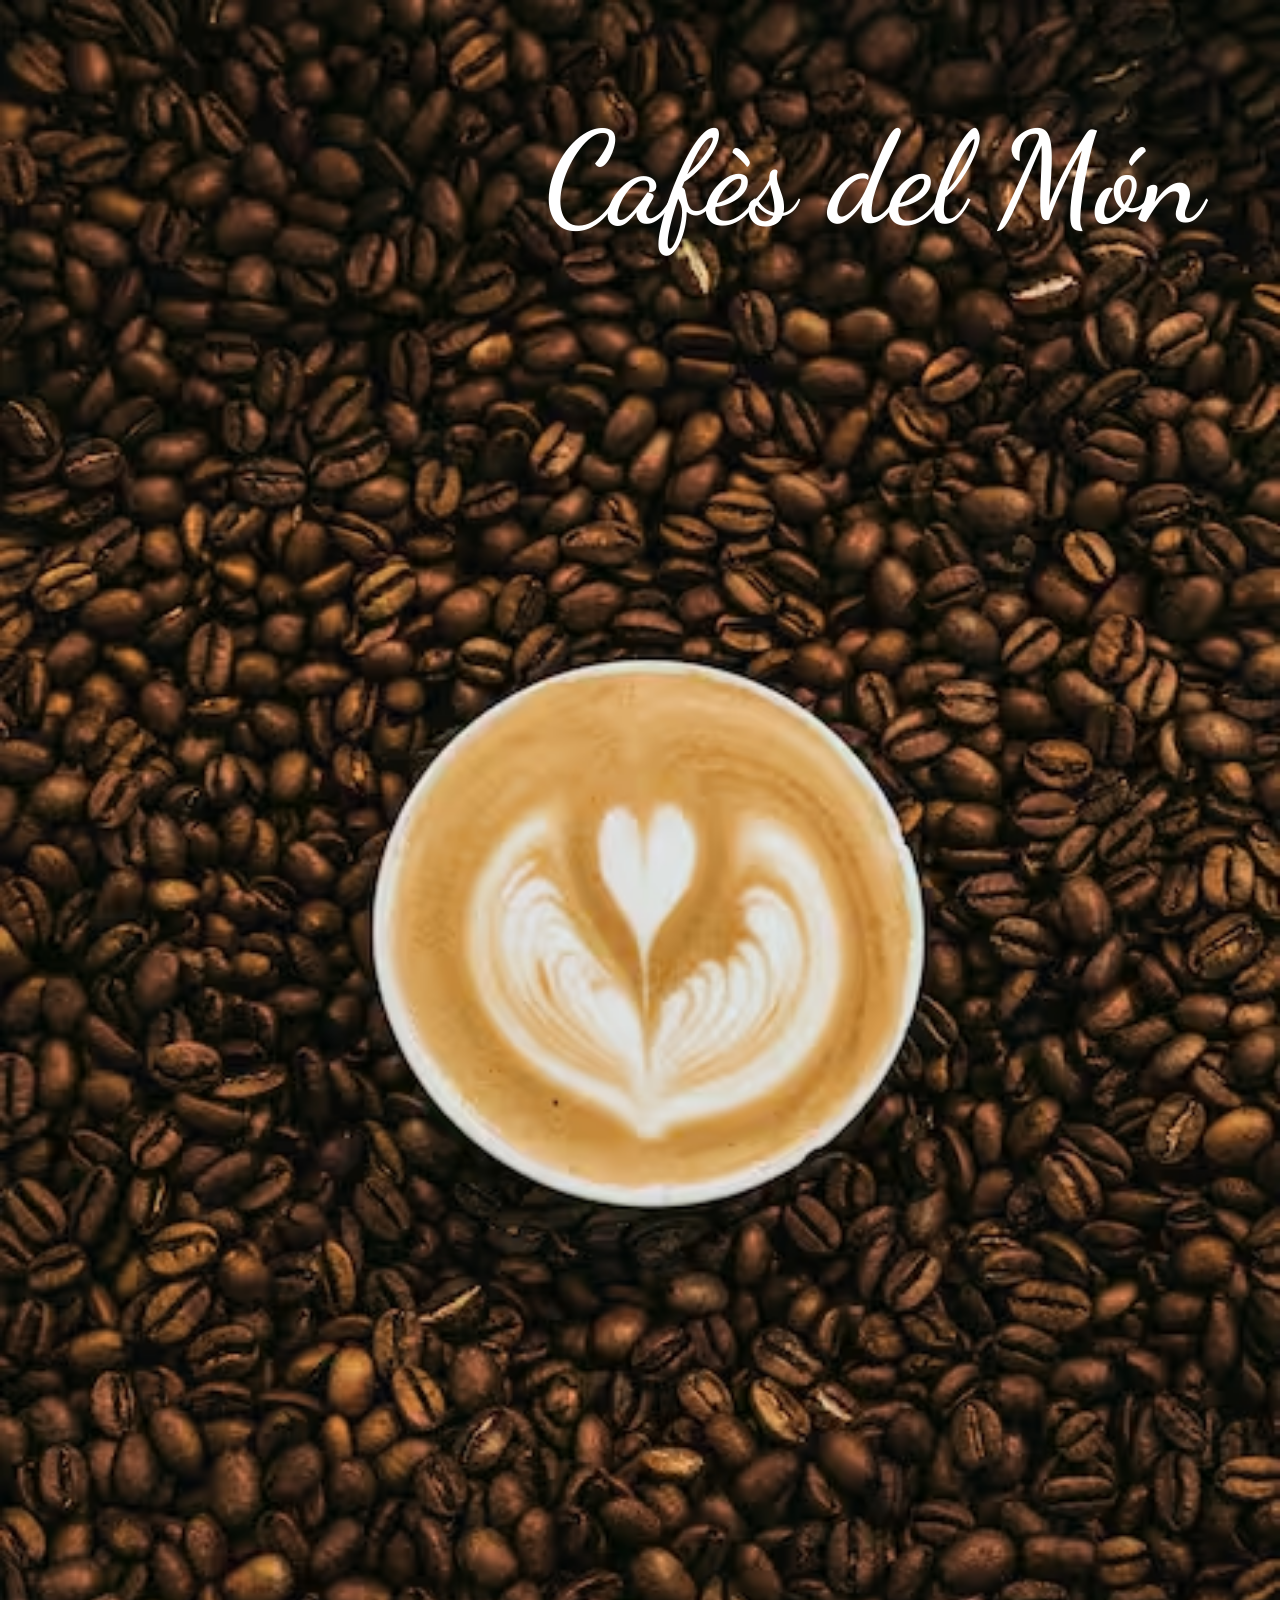
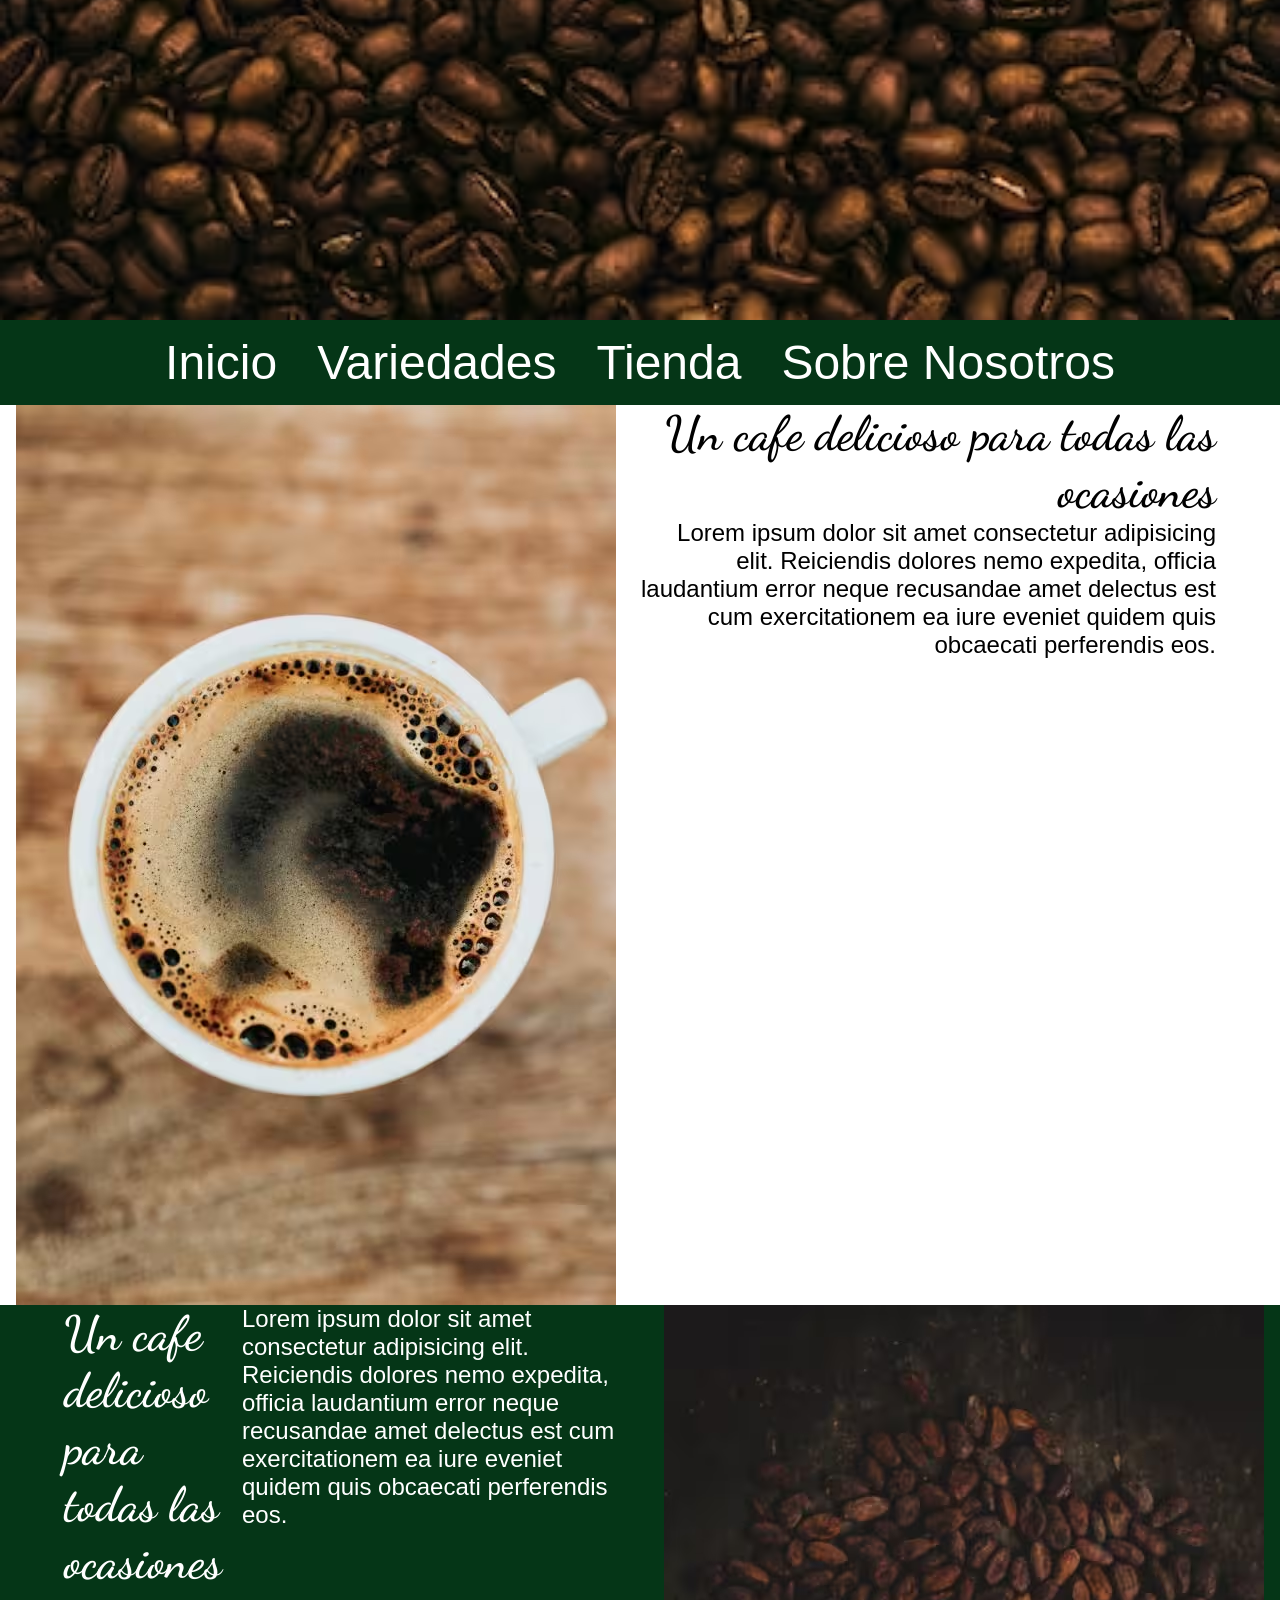
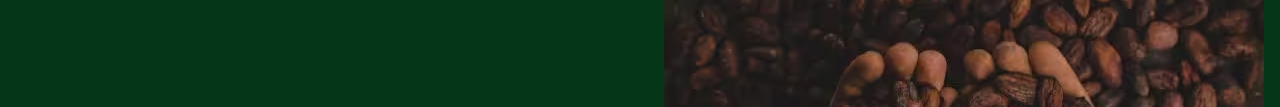
==== commit 8cabb45b: "20br1957" ====
--- a/Web/EjercicioFinalHTML/index.html
+++ b/Web/EjercicioFinalHTML/index.html
@@ -145,13 +145,13 @@
  <!-- Quinta Seccion -->     
 <section class="section_opinion">
     <h2>Nuestros clientes opinan</h2>
-    <div>
+    <div >
         <div>
             <p>
                 Lorem ipsum, dolor sit amet consectetur adipisicing elit. Perspiciatis commodi nulla similique quas explicabo officiis saepe iste nemo quo corporis a rerum fugit sit unde, facere veniam debitis harum labore!
             </p>
             <cite>
-                caperucita roja
+                Caperucita Roja
             </cite>
         </div>
         <div>
--- a/Web/EjercicioFinalHTML/css/styles.css
+++ b/Web/EjercicioFinalHTML/css/styles.css
@@ -201,8 +201,7 @@
     color:  var(--color_texto_primario);;
 }
 .section_opinion{
-    display: grid;
-    grid-template-columns: repeat(3, 1fr);
+
         h2{
        /* align-content: center;*/
         font-size: 3rem; /*1 rem 16px*/
@@ -211,7 +210,15 @@
         text-align: center;
         font-size: 3.5rem;
     }
-    div{
-
-    }
-}
+}
+.section_opinion > div {
+            display: grid;
+            grid-template-columns: repeat(3, 1fr);
+            cite{
+                color: red;
+                font-style: italic;
+                font-size: 1.2rem;
+
+            }
+    
+    }
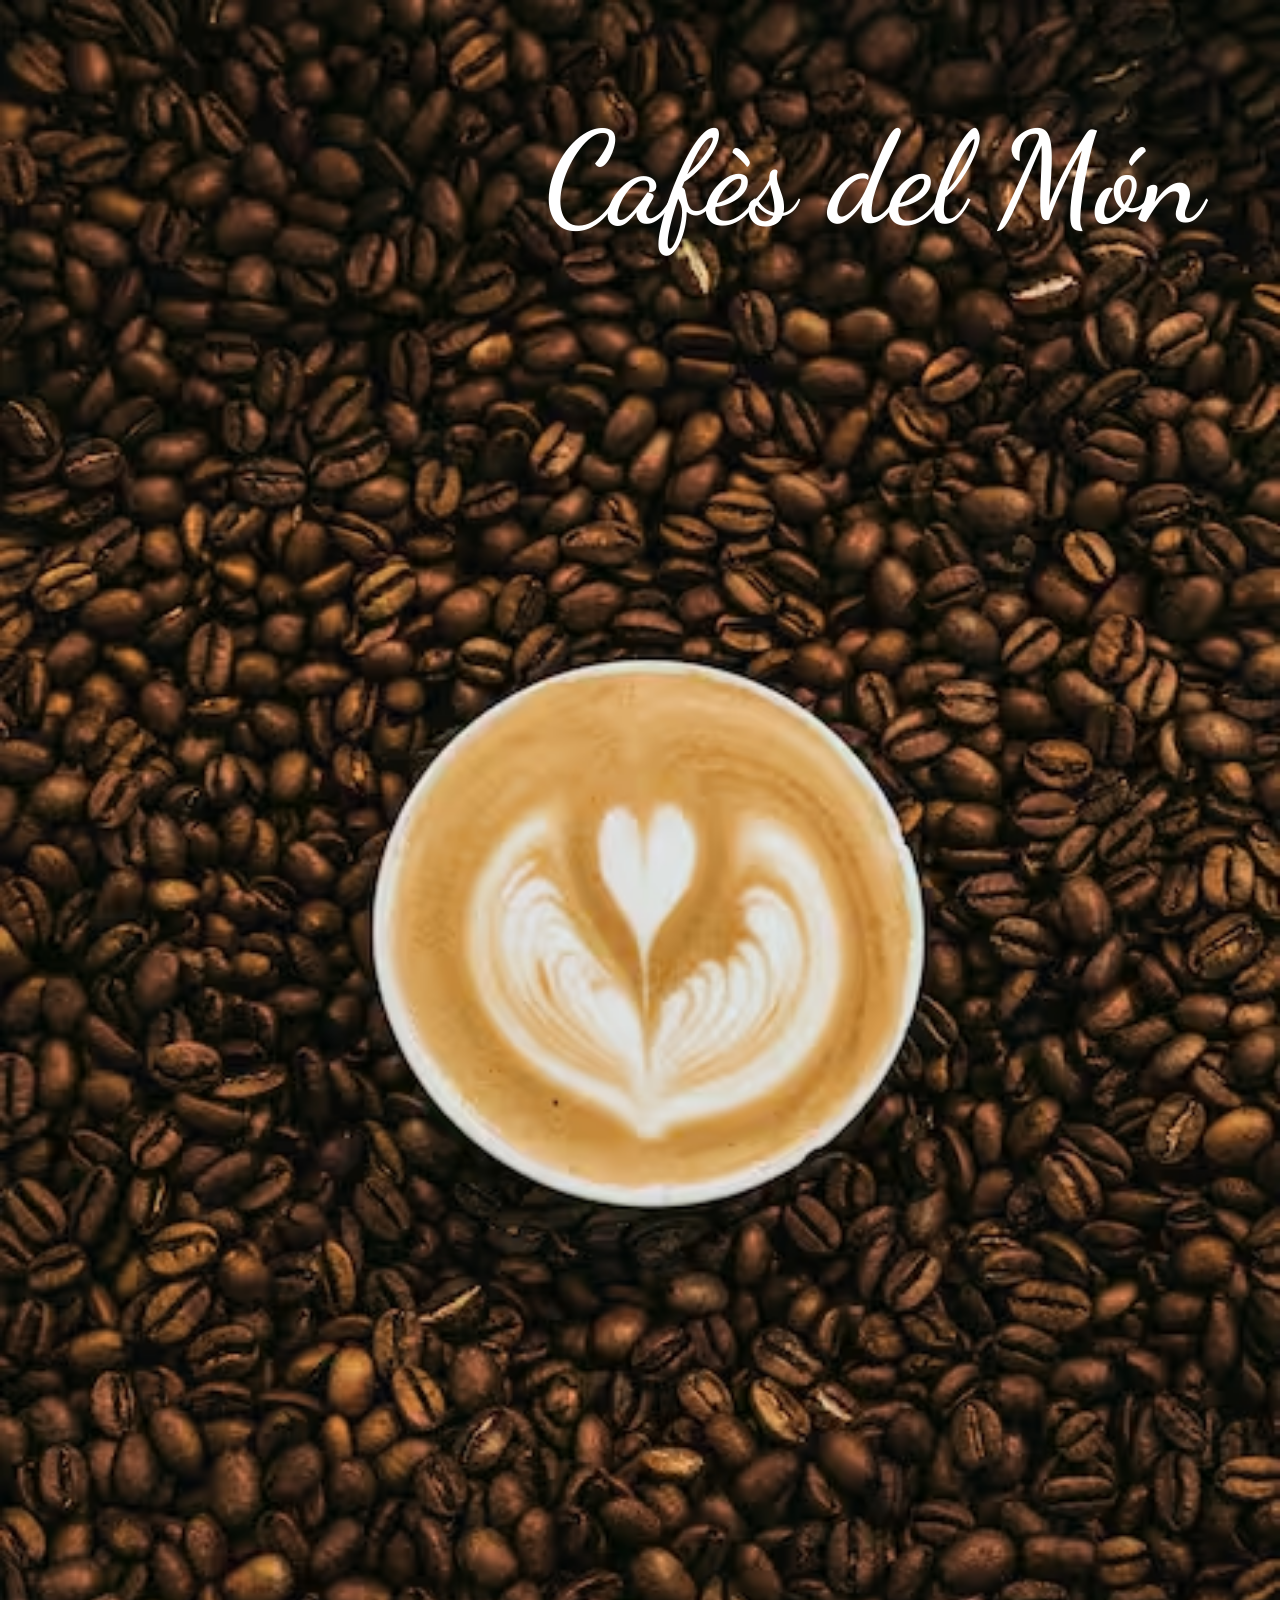
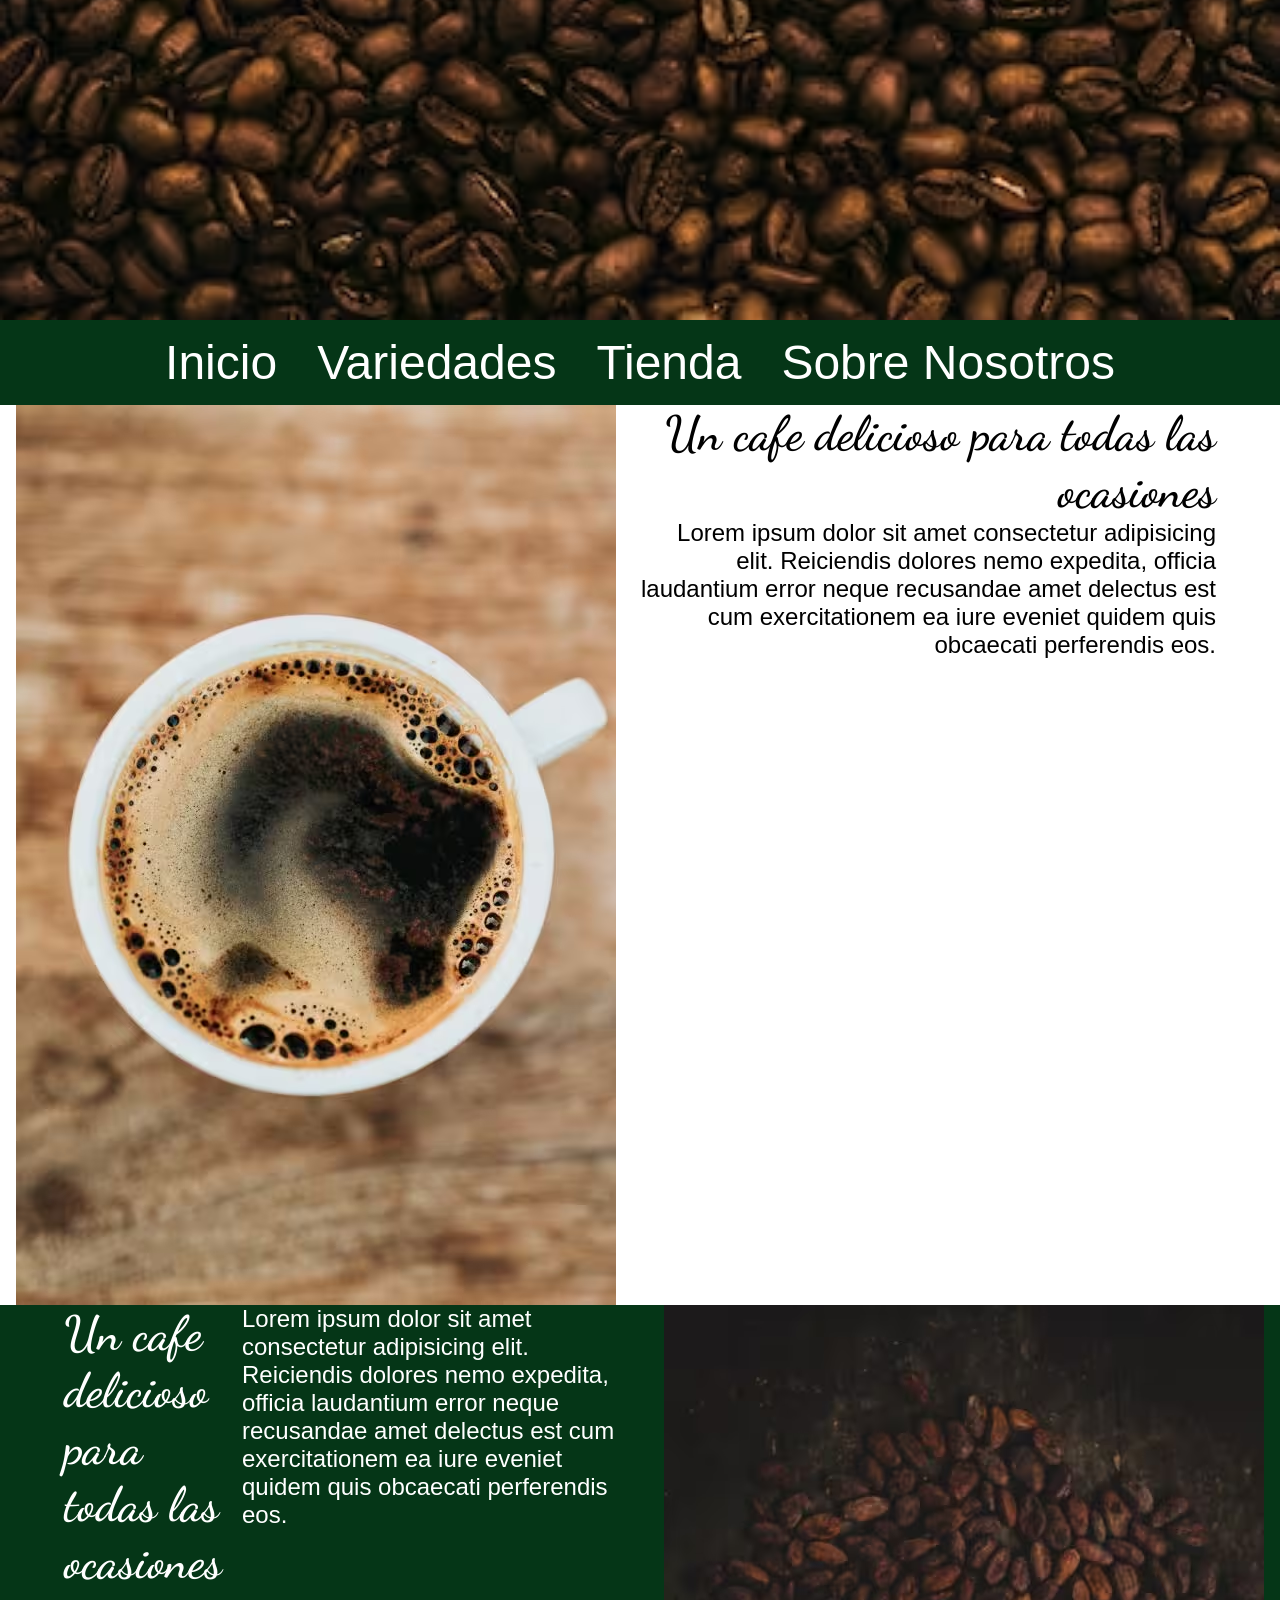
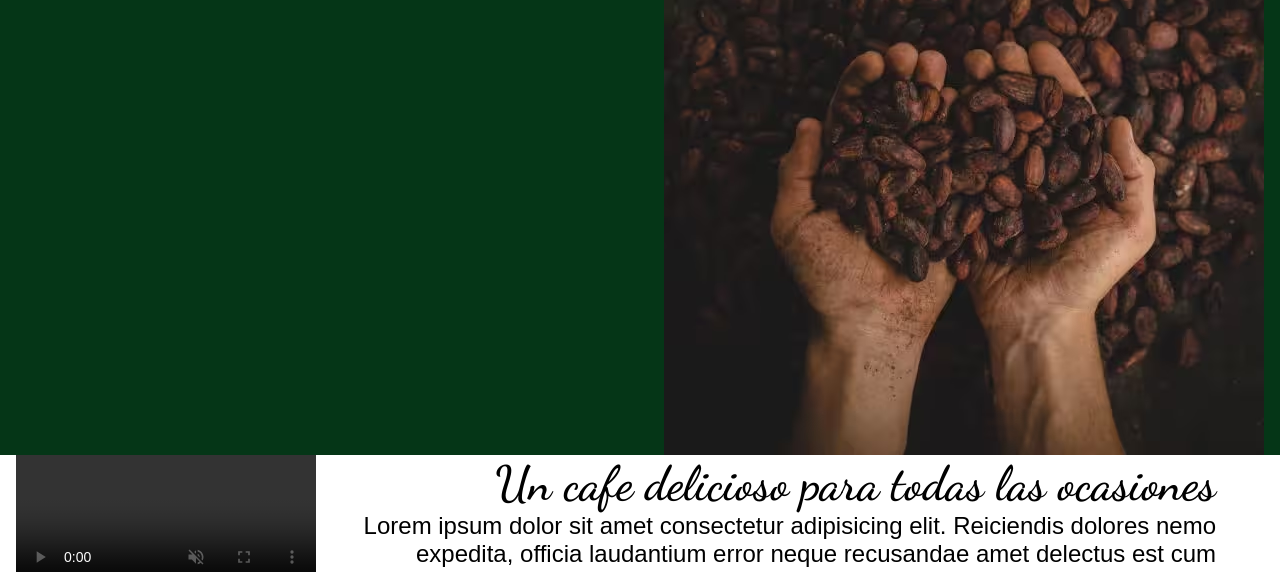
==== commit 8dcbfa52: "20br2012" ====
--- a/Web/EjercicioFinalHTML/index.html
+++ b/Web/EjercicioFinalHTML/index.html
@@ -195,13 +195,65 @@
 
     <!-- Footer-->
     <footer>
-        <!-- GRID -->
-      <br/>
+        <div>
+            <div><h2>Contato</h2>
+            <p>Email: <a href="mailto:info@cafesdelmon.com  ">info@cafesdelmon.com</a> 
+            </p>
+            <div>
+                <img src="" alt="">
+                <img src="" alt="">
+                <img src="" alt="">
+                <img src="" alt="">
+
+            </div>
+        </div>
+
+            <div>
+                <h2>Enllaçps utils</h2>
+                <ul>
+                    <li><a href="#">Noiticias</a></li>
+                    <li><a href="#">Els nostres productes</a></li>
+                    <li><a href="#">Empreses</a></li>
+                    <li><a href="#">Subscipcions</a></li>
+                </ul>
+            </div>
+
+            <div>
+                <h2>Comprar</h2>
+                 <ul>
+                    <li><a href="#"></a></li>
+                    <li><a href="#"></a></li>
+                    <li><a href="#"></a></li>
+                    <li><a href="#"></a></li>
+                </ul>
+            </div>
+            <div>
+                <h2>Coneixer el cafe</h2>
+                                <ul>
+                    <li><a href="#"></a></li>
+                    <li><a href="#"></a></li>
+                    <li><a href="#"></a></li>
+                    <li><a href="#"></a></li>
+                </ul>
+            </div>
+            <div>
+                <h2>Suport</h2>
+                                <ul>
+                    <li><a href="#"></a></li>
+                    <li><a href="#"></a></li>
+                    <li><a href="#"></a></li>
+                    <li><a href="#"></a></li>
+                </ul>
+            </div>
     
       <p class="pfooter">
         &copy; 2025 Cafès del Món. Tots els drets reservats.
       </p>
       <br />
+
+
+        </div>
+        <!-- GRID -->
     </footer>
   </body>
 </html>
--- a/Web/EjercicioFinalHTML/css/styles.css
+++ b/Web/EjercicioFinalHTML/css/styles.css
@@ -135,7 +135,7 @@
     position: relative;
     text-align: center;
     color: white;
-    font-family: 'Lato', sans-serif;
+    font-family: var(--font_secundari);
     font-size: 14px;
     background-color: var(--color_fondo_primario);
     display: block;
@@ -145,6 +145,9 @@
                 text-decoration: none;
                 font-size: 1.2em;
             }
+    h2{
+
+    }
 }
 header img {
     width: 100%;
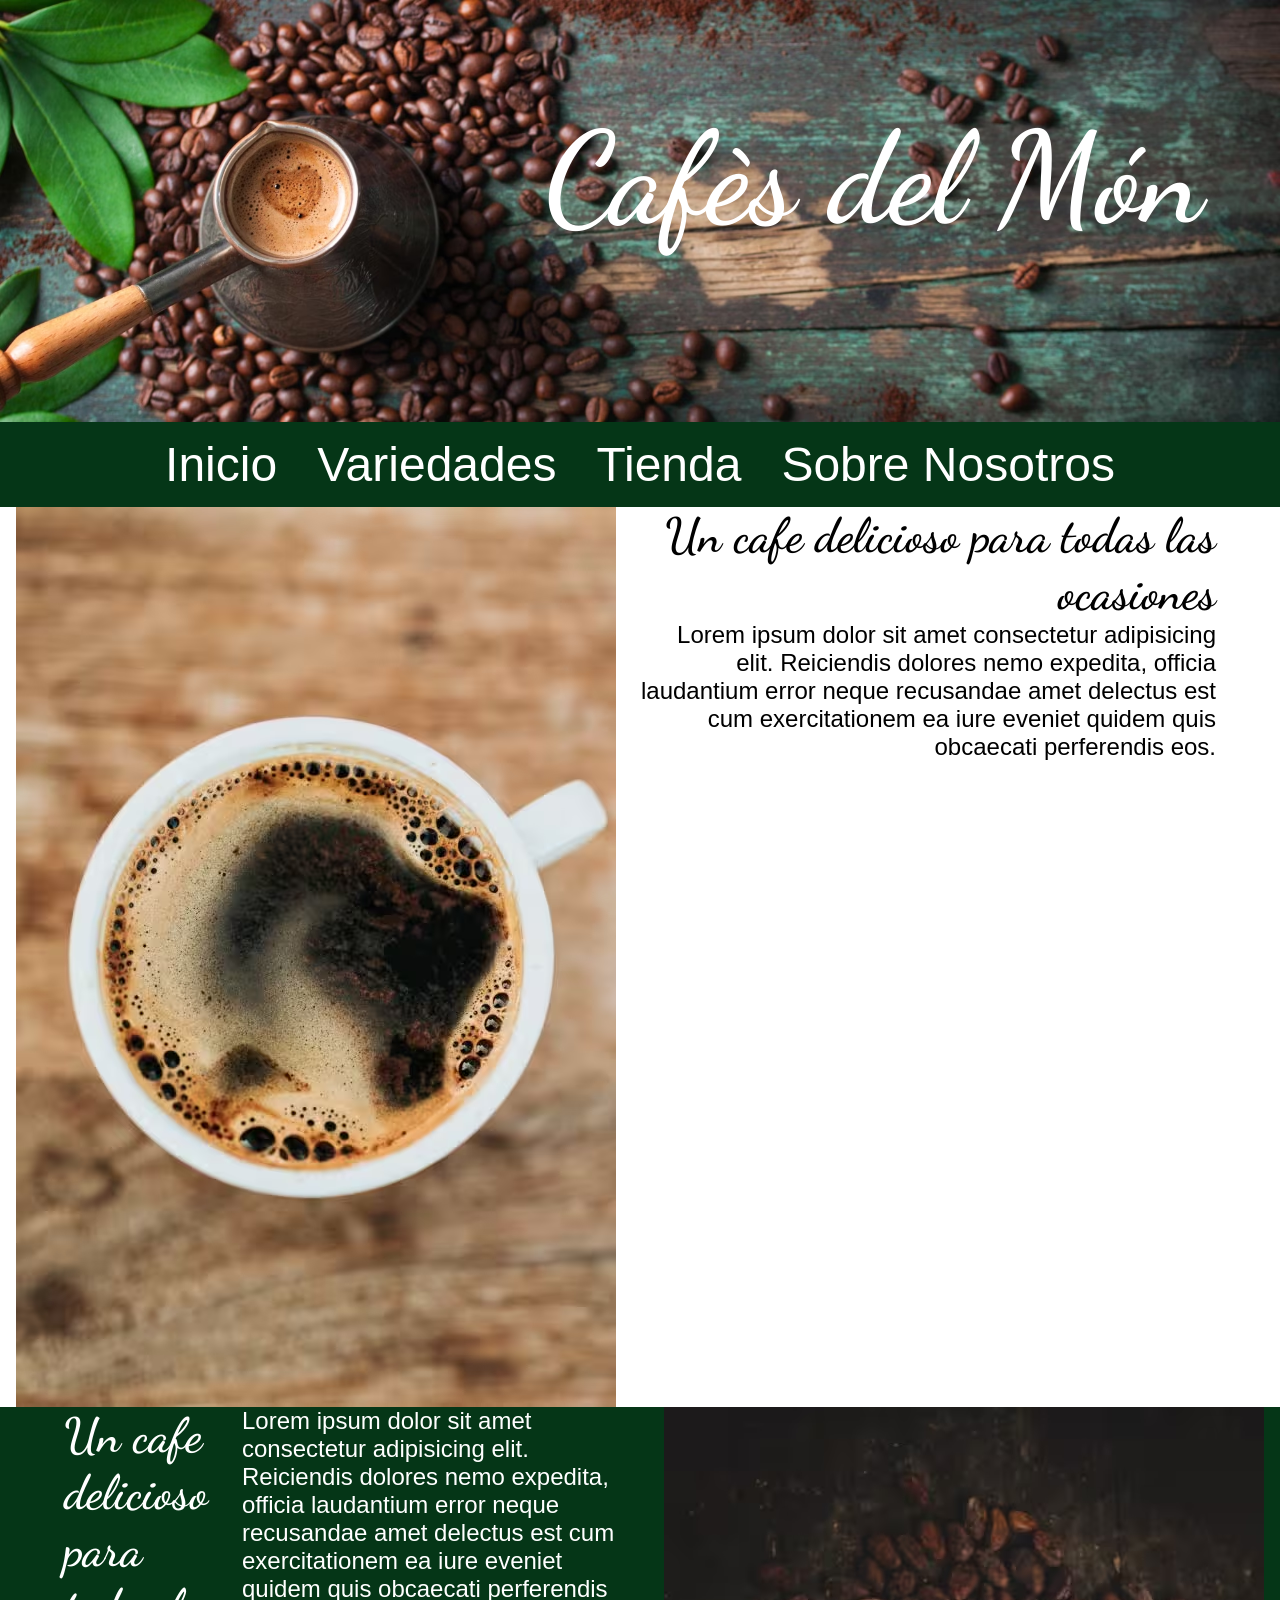
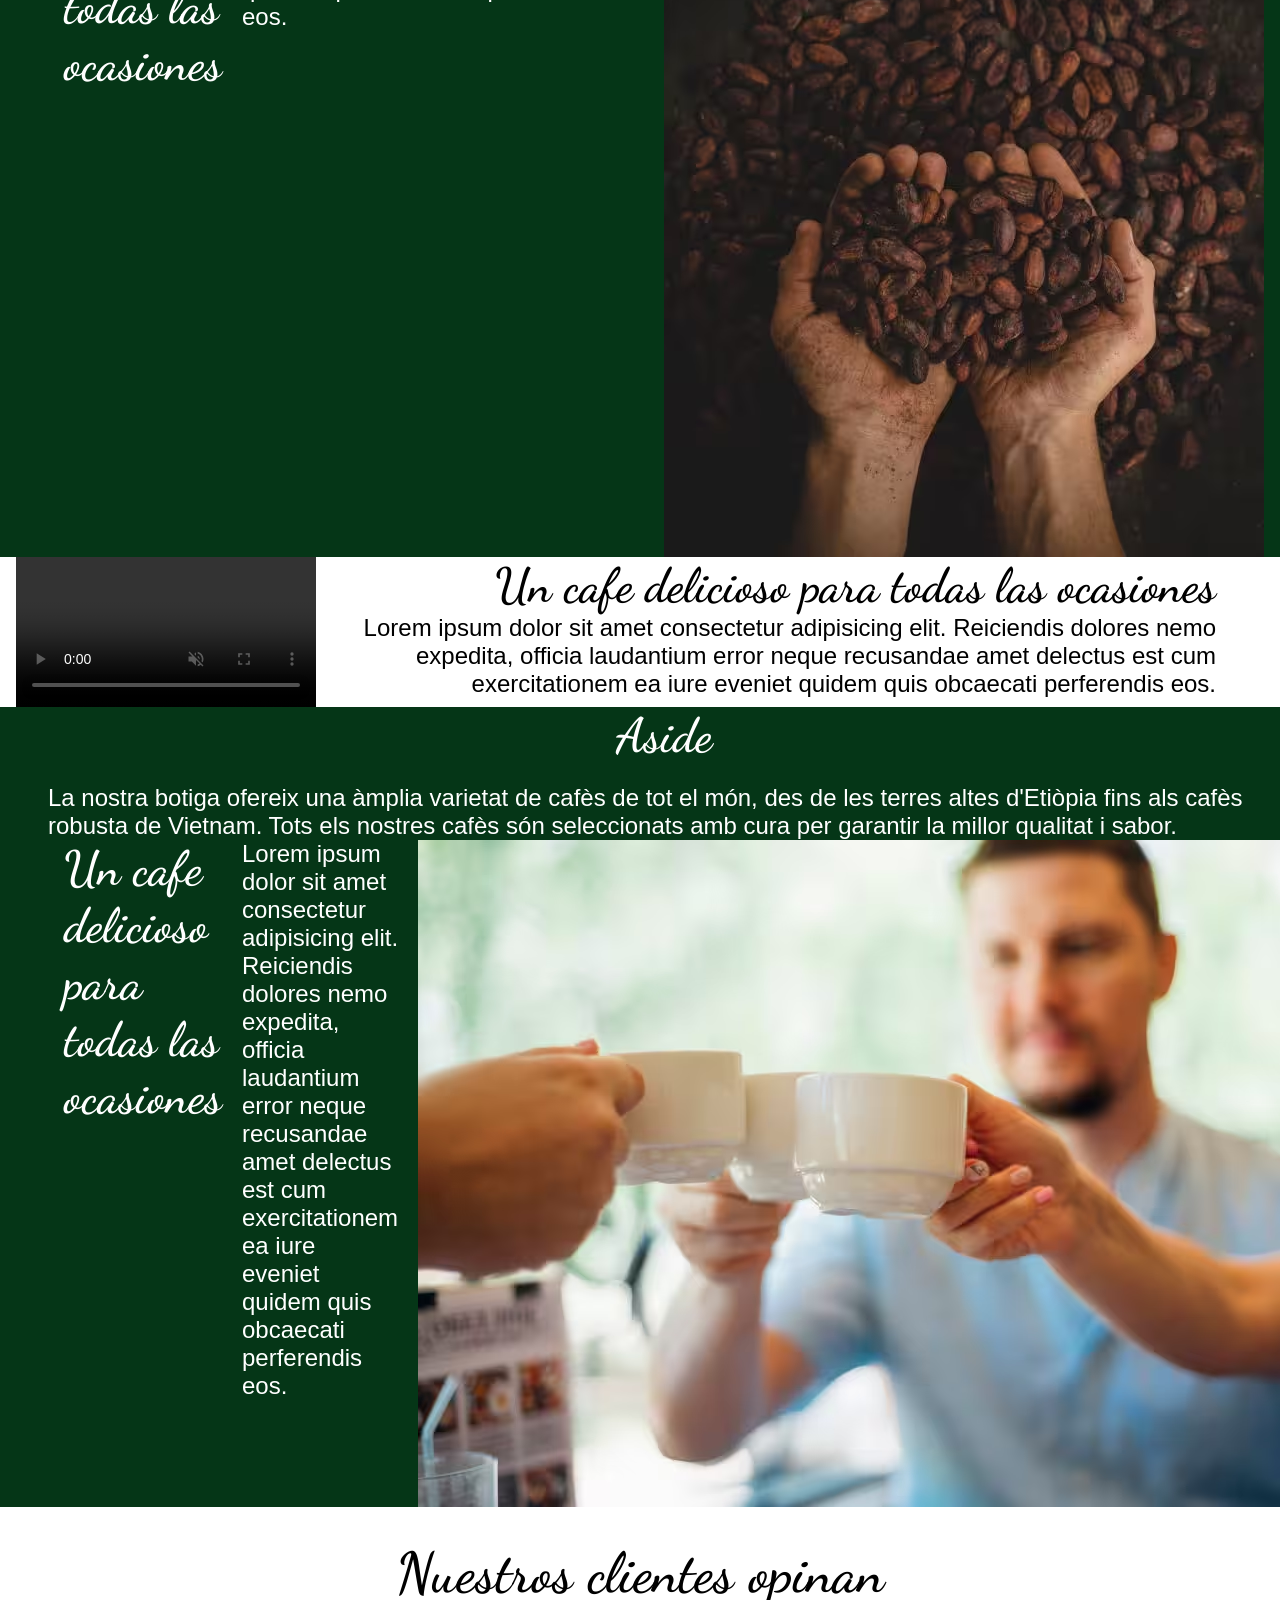
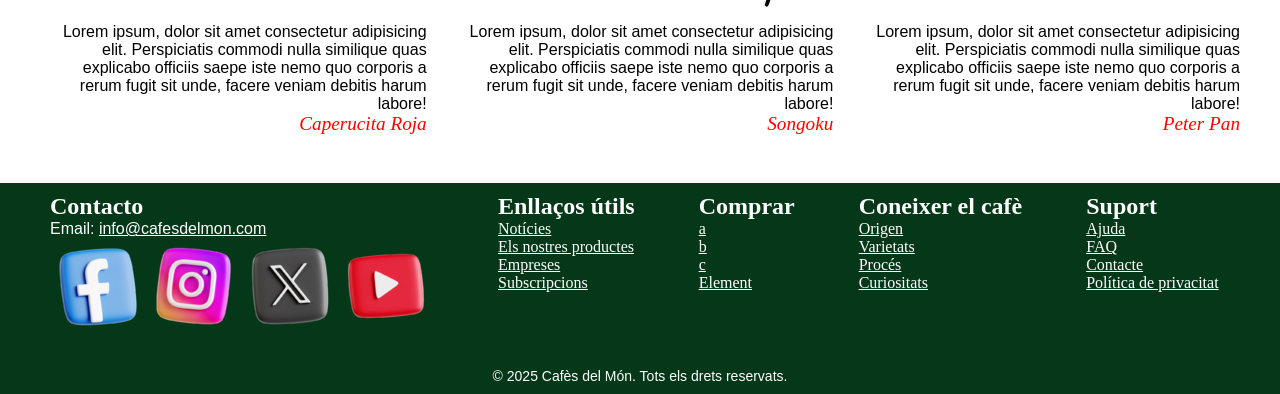
==== commit d002b293: "21abr1712" ====
--- a/Web/EjercicioFinalHTML/index.html
+++ b/Web/EjercicioFinalHTML/index.html
@@ -123,67 +123,14 @@
               recusandae amet delectus est cum exercitationem ea iure eveniet
               quidem quis obcaecati perferendis eos.
             </p>
+
+
           </div>
         </div>
       </section>
 <!-- Quarta Seccion -->
       <section class="texto_fotos texto_izquierda">
-        <div>
-          <h2>Un cafe delicioso para todas las ocasiones</h2>
-          <p>Lorem ipsum dolor sit amet consectetur adipisicing elit. Reiciendis
-            dolores nemo expedita, officia laudantium error neque recusandae
-            amet delectus est cum exercitationem ea iure eveniet quidem quis
-            obcaecati perferendis eos.</p>
-          <div>
-            <img
-              src="../EjercicioFinalHTML/2025-02-25__Botiga_cafes_enunciat/img/grupo-amigos-bebiendo.avif"
-              alt="Taza con cafe negro"
-            />
-          </div>
-        </div>
-      </section>
- <!-- Quinta Seccion -->     
-<section class="section_opinion">
-    <h2>Nuestros clientes opinan</h2>
-    <div >
-        <div>
-            <p>
-                Lorem ipsum, dolor sit amet consectetur adipisicing elit. Perspiciatis commodi nulla similique quas explicabo officiis saepe iste nemo quo corporis a rerum fugit sit unde, facere veniam debitis harum labore!
-            </p>
-            <cite>
-                Caperucita Roja
-            </cite>
-        </div>
-        <div>
-            <p>
-                Lorem ipsum, dolor sit amet consectetur adipisicing elit. Perspiciatis commodi nulla similique quas explicabo officiis saepe iste nemo quo corporis a rerum fugit sit unde, facere veniam debitis harum labore!
-            </p>
-            <cite>
-                Songoku
-            </cite>
-        </div>
-    <div>
-        <p>
-            Lorem ipsum, dolor sit amet consectetur adipisicing elit. Perspiciatis commodi nulla similique quas explicabo officiis saepe iste nemo quo corporis a rerum fugit sit unde, facere veniam debitis harum labore!
-        </p>
-        <cite>
-            Peter Pan
-        </cite>
-    </div>
-    </div>
-
-</section>
-
-    </main>
-
-    <!-- article --
-    article
-        <h2>Article</h2>
-        <p>Aquí podeu afegir contingut rellevant per a l'article.</p>
-    </article-->
-    <!-- Aside -->
-
-    <aside>
+            <aside>
       <h2>Aside</h2>
       <p>
         La nostra botiga ofereix una àmplia varietat de cafès de tot el món, des
@@ -192,68 +139,118 @@
         qualitat i sabor.
       </p>
     </aside>
-
+        <div>
+                <!-- Aside -->
+
+          <h2>Un cafe delicioso para todas las ocasiones</h2>
+          <p>Lorem ipsum dolor sit amet consectetur adipisicing elit. Reiciendis
+            dolores nemo expedita, officia laudantium error neque recusandae
+            amet delectus est cum exercitationem ea iure eveniet quidem quis
+            obcaecati perferendis eos.</p>
+          <div>
+            <img
+              src="../EjercicioFinalHTML/2025-02-25__Botiga_cafes_enunciat/img/grupo-amigos-bebiendo.avif"
+              alt="Taza con cafe negro"
+            />
+          </div>
+        </div>
+      </section>
+ <!-- Quinta Seccion -->   
+
+
+ <!-- Sexta Seccion -->  
+<section class="section_opinion texto_derecha">
+    <h2>Nuestros clientes opinan</h2>
+    <div >
+        <div>
+            <p>
+                Lorem ipsum, dolor sit amet consectetur adipisicing elit. Perspiciatis commodi nulla similique quas explicabo officiis saepe iste nemo quo corporis a rerum fugit sit unde, facere veniam debitis harum labore!
+            </p>
+            <cite>
+                Caperucita Roja
+            </cite>
+        </div>
+        <div>
+            <p>
+                Lorem ipsum, dolor sit amet consectetur adipisicing elit. Perspiciatis commodi nulla similique quas explicabo officiis saepe iste nemo quo corporis a rerum fugit sit unde, facere veniam debitis harum labore!
+            </p>
+            <cite>
+                Songoku
+            </cite>
+        </div>
+      <div>
+        <p>
+            Lorem ipsum, dolor sit amet consectetur adipisicing elit. Perspiciatis commodi nulla similique quas explicabo officiis saepe iste nemo quo corporis a rerum fugit sit unde, facere veniam debitis harum labore!
+        </p>
+        <cite>
+            Peter Pan
+        </cite>
+      </div>
+    </div>
+
+  </section>
+
+</main>
+    <!-- article --
+    article
+        <h2>Article</h2>
+        <p>Aquí podeu afegir contingut rellevant per a l'article.</p>
+    </article-->
     <!-- Footer-->
-    <footer>
-        <div>
-            <div><h2>Contato</h2>
-            <p>Email: <a href="mailto:info@cafesdelmon.com  ">info@cafesdelmon.com</a> 
-            </p>
-            <div>
-                <img src="" alt="">
-                <img src="" alt="">
-                <img src="" alt="">
-                <img src="" alt="">
-
-            </div>
-        </div>
-
-            <div>
-                <h2>Enllaçps utils</h2>
-                <ul>
-                    <li><a href="#">Noiticias</a></li>
-                    <li><a href="#">Els nostres productes</a></li>
-                    <li><a href="#">Empreses</a></li>
-                    <li><a href="#">Subscipcions</a></li>
-                </ul>
-            </div>
-
-            <div>
-                <h2>Comprar</h2>
-                 <ul>
-                    <li><a href="#"></a></li>
-                    <li><a href="#"></a></li>
-                    <li><a href="#"></a></li>
-                    <li><a href="#"></a></li>
-                </ul>
-            </div>
-            <div>
-                <h2>Coneixer el cafe</h2>
-                                <ul>
-                    <li><a href="#"></a></li>
-                    <li><a href="#"></a></li>
-                    <li><a href="#"></a></li>
-                    <li><a href="#"></a></li>
-                </ul>
-            </div>
-            <div>
-                <h2>Suport</h2>
-                                <ul>
-                    <li><a href="#"></a></li>
-                    <li><a href="#"></a></li>
-                    <li><a href="#"></a></li>
-                    <li><a href="#"></a></li>
-                </ul>
-            </div>
-    
-      <p class="pfooter">
-        &copy; 2025 Cafès del Món. Tots els drets reservats.
-      </p>
-      <br />
-
-
-        </div>
-        <!-- GRID -->
-    </footer>
+  <footer>
+    <div class="footer-grid">
+        <div>
+            <h2>Contacto</h2>
+            <p>Email: <a href="mailto:info@cafesdelmon.com">info@cafesdelmon.com</a></p>
+              <ul class="logos">
+                <li> <img src="../EjercicioFinalHTML/2025-02-25__Botiga_cafes_enunciat/logos/facebook_logo_icon_259372.png" alt=""> </li>
+                <li><img src="../EjercicioFinalHTML/2025-02-25__Botiga_cafes_enunciat/logos/instagram_logo_icon_259370.png" alt=""></li>
+                <li><img src="../EjercicioFinalHTML/2025-02-25__Botiga_cafes_enunciat/logos/x_twitter_logo_icon_259367.png" alt=""></li>
+                <li><img src="../EjercicioFinalHTML/2025-02-25__Botiga_cafes_enunciat/logos/youtube_logo_icon_259362.png" alt=""></li>
+            </ul>
+        </div>
+        <div>
+            <h2>Enllaços útils</h2>
+            <ul>
+                <li><a href="#">Notícies</a></li>
+                <li><a href="#">Els nostres productes</a></li>
+                <li><a href="#">Empreses</a></li>
+                <li><a href="#">Subscripcions</a></li>
+            </ul>
+        </div>
+        <div>
+            <h2>Comprar</h2>
+            <ul>
+                <li><a href="#">a</a></li>
+                <li><a href="#">b</a></li>
+                <li><a href="#">c</a></li>
+                <li><a href="#">Element</a></li>
+            </ul>
+        </div>
+        <div>
+            <h2>Coneixer el cafè</h2>
+            <ul>
+                <li><a href="#">Origen</a></li>
+                <li><a href="#">Varietats</a></li>
+                <li><a href="#">Procés</a></li>
+                <li><a href="#">Curiositats</a></li>
+            </ul>
+        </div>  
+        <div>
+            <h2>Suport</h2>
+            <ul>
+                <li><a href="#">Ajuda</a></li>
+                <li><a href="#">FAQ</a></li>
+                <li><a href="#">Contacte</a></li>
+                <li><a href="#">Política de privacitat</a></li>
+            </ul>
+        </div>
+
+    </div>
+
+    <p class="pfooter">&copy; 2025 Cafès del Món. Tots els drets reservats.</p>
+
+</footer>
+
   </body>
 </html>
--- a/Web/EjercicioFinalHTML/css/styles.css
+++ b/Web/EjercicioFinalHTML/css/styles.css
@@ -131,14 +131,13 @@
 
 }
 /*sin el espacio asi quito lo blanco*/
-footer{
+/*footer{
     position: relative;
     text-align: center;
     color: white;
     font-family: var(--font_secundari);
     font-size: 14px;
     background-color: var(--color_fondo_primario);
-    display: block;
     text-indent: 1.5em;
      a{
                 color: var(--color_texto_link);
@@ -148,6 +147,28 @@
     h2{
 
     }
+}*/
+footer{
+    background-color: var(--color_secundari);
+    padding-bottom: 10px;
+}
+footer > div{
+    width: var(--breakpoint_principal);
+    margin: 1rem auto;
+    display: flex;
+    grid-template-columns: 2fr 1fr 1fr 1fr 1fr;
+    padding: 10px;
+    gap: 4rem;
+    color: var(--color_texto_link);
+    h2{
+        font-family: Lato;
+    }
+    a{
+        color: inherit;
+    }
+    ul{
+        list-style-type: none;
+    }
 }
 header img {
     width: 100%;
@@ -162,9 +183,10 @@
 .pfooter {
     margin-top: 20px;
     color: white;
-    align-items: center;
+    text-align: center;
     font-family: 'Lato', sans-serif;
     font-size: 14px;
+
 }  
 section > div { /*hijo directo*/
         margin: 0 auto;
@@ -212,7 +234,9 @@
     h2{
         text-align: center;
         font-size: 3.5rem;
-    }
+        margin-bottom: 1rem;
+    }
+    padding: 2rem 0;
 }
 .section_opinion > div {
             display: grid;
@@ -225,3 +249,13 @@
             }
     
     }
+.aside{
+    size: 30px;
+    text-align: left;
+    width: 200px;
+    height: 200px ;
+}
+.logos{
+    display: grid;
+    grid-template-columns: repeat(4, 1fr);
+}
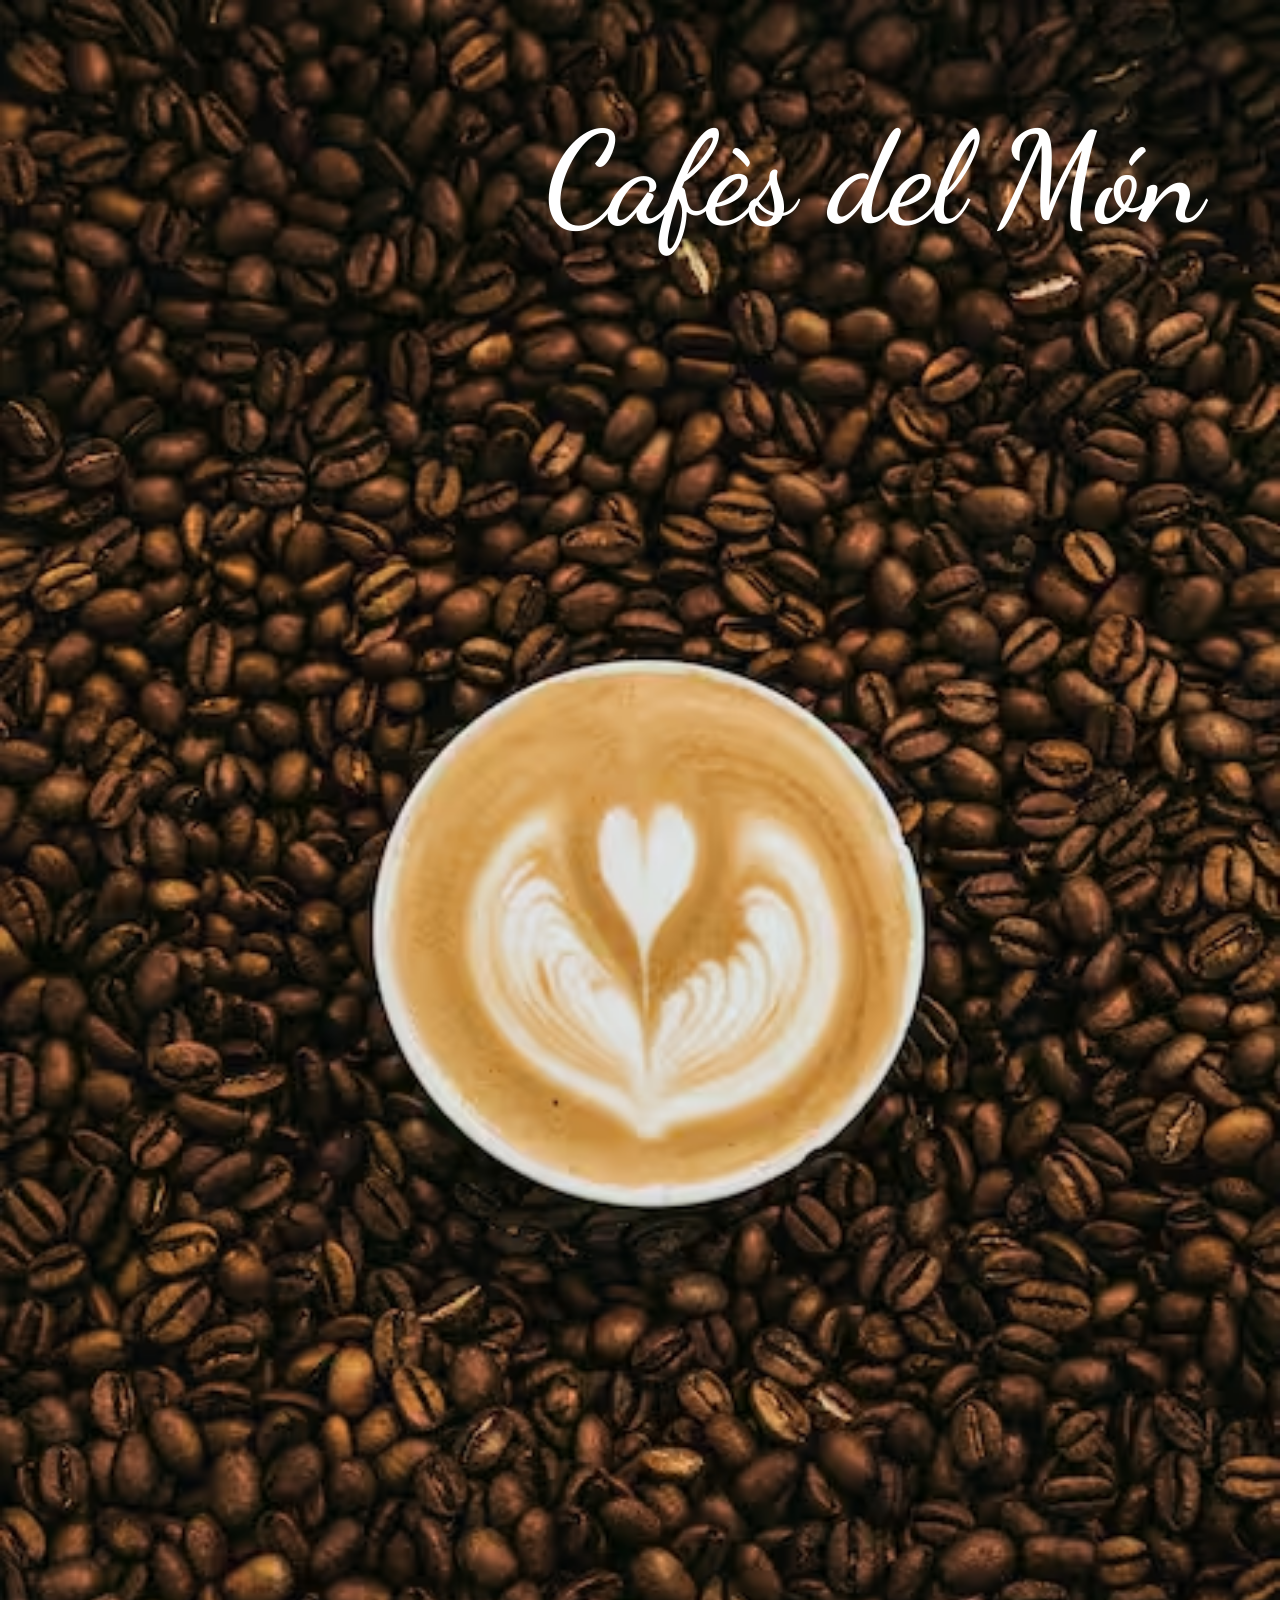
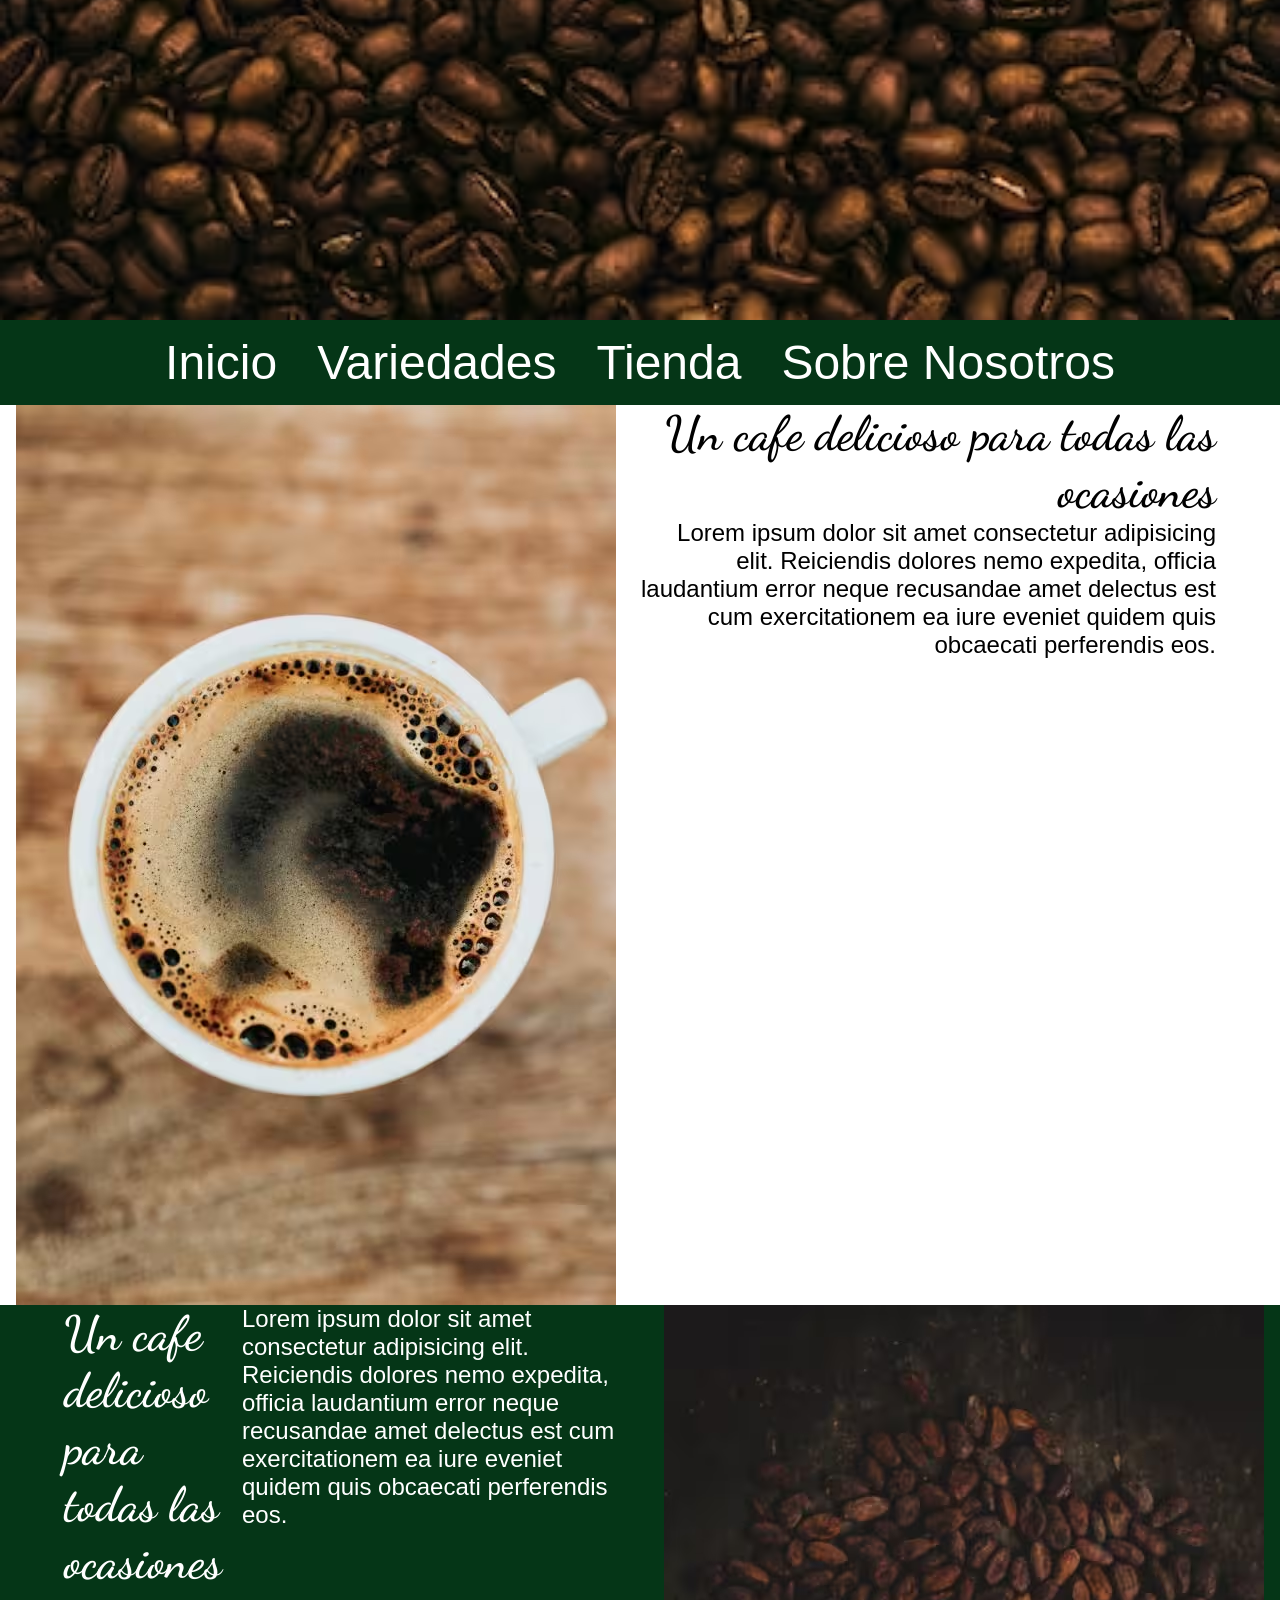
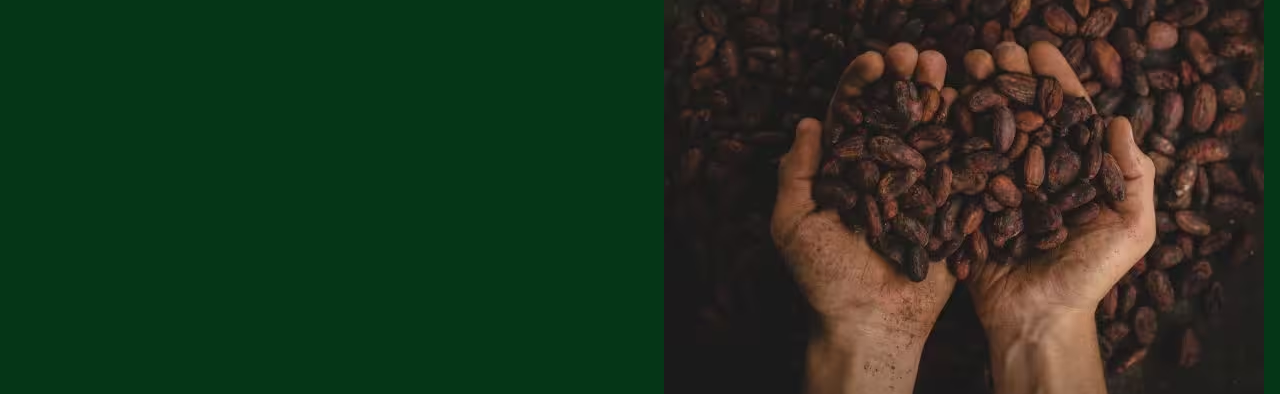
==== commit b0d0f0f2: "21abr1813" ====
--- a/Web/EjercicioFinalHTML/index.html
+++ b/Web/EjercicioFinalHTML/index.html
@@ -245,11 +245,8 @@
                 <li><a href="#">Política de privacitat</a></li>
             </ul>
         </div>
-
     </div>
-
     <p class="pfooter">&copy; 2025 Cafès del Món. Tots els drets reservats.</p>
-
 </footer>
 
   </body>
--- a/Web/EjercicioFinalHTML/css/styles.css
+++ b/Web/EjercicioFinalHTML/css/styles.css
@@ -150,7 +150,8 @@
 }*/
 footer{
     background-color: var(--color_secundari);
-    padding-bottom: 10px;
+    padding-top: 5px;
+    padding-bottom: 5px;
 }
 footer > div{
     width: var(--breakpoint_principal);
@@ -161,7 +162,7 @@
     gap: 4rem;
     color: var(--color_texto_link);
     h2{
-        font-family: Lato;
+        font-family: 'Lato';
     }
     a{
         color: inherit;
@@ -184,13 +185,13 @@
     margin-top: 20px;
     color: white;
     text-align: center;
-    font-family: 'Lato', sans-serif;
+    font-family: 'Lato';
     font-size: 14px;
 
 }  
 section > div { /*hijo directo*/
         margin: 0 auto;
-        width: var(--breakpoint_principal);
+        max-width: var(--breakpoint_principal);
         justify-content: space-between;
         display: flex;
         gap: 20px;
@@ -258,4 +259,14 @@
 .logos{
     display: grid;
     grid-template-columns: repeat(4, 1fr);
+}
+.footer-grid{
+    h2{
+        font-family: var(--font_secundari);
+    }
+    a{
+        font-family: var(--color_texto_link);
+        text-decoration: none;
+    }
+
 }
